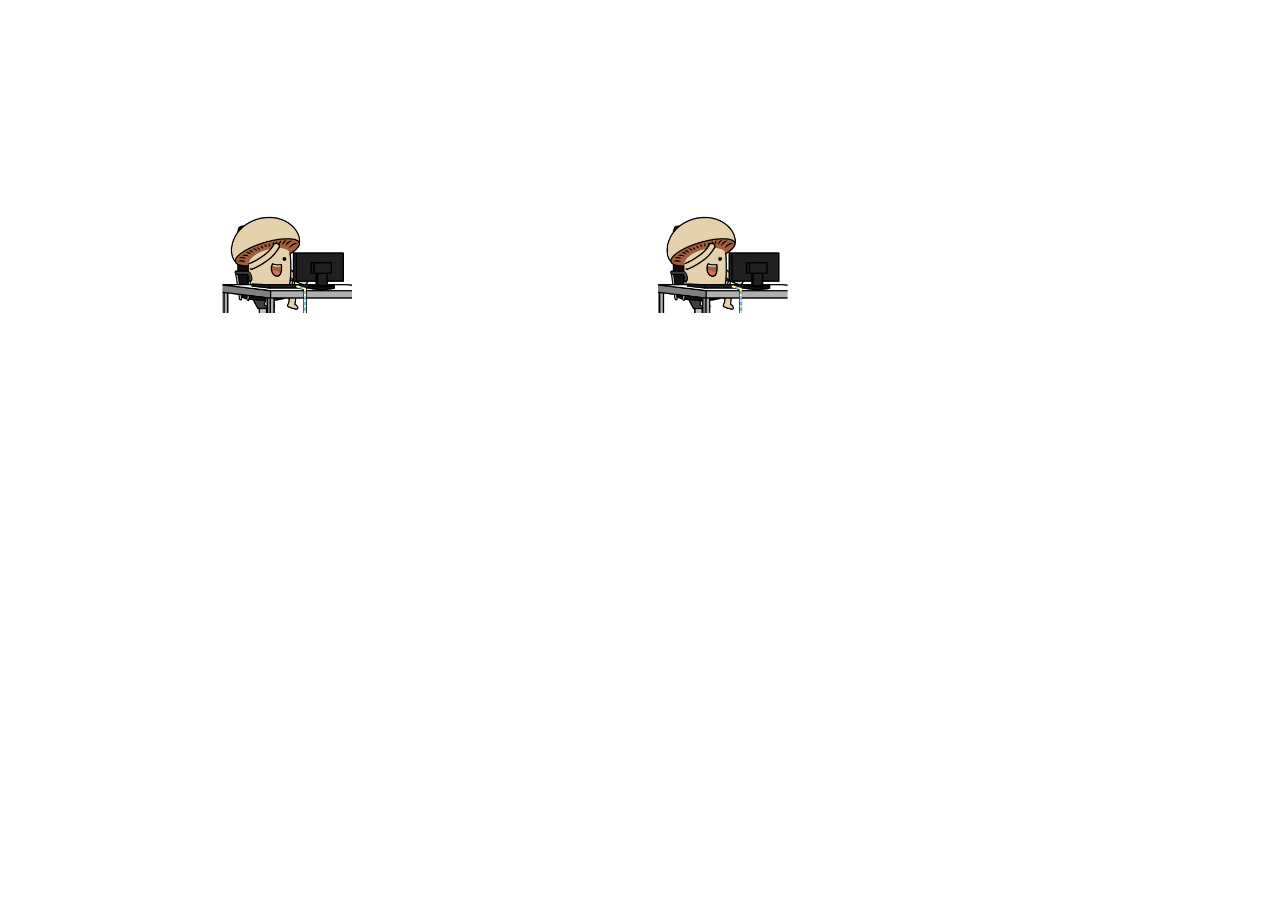
==== about.html @ 6bff2d57 "contact page done Co-authored-by: Copilot <copilot@github.com>" ====
<!DOCTYPE html>
<html lang="en">

<head>
    <meta charset="UTF-8">
    <meta name="viewport" content="width=device-width, initial-scale=1.0">
    <title>My First Web Page</title>
    <link rel="stylesheet" href="style.css">
    <script src="script.js" defer></script>

    <style>
        body {
            background-color: white;
        
        }

        img {
            scale: 30%;
        }
    </style>
</head>

<body>
    <div class="img">
        <img src="mushroom1.gif" alt="">
        <img src="mushroom1.gif" alt="">


    </div>




</body>

</html>
---- style.css ----
body {
    background-color: rgb(133, 132, 189);
    transform: scale(0.9);
    transition: opacity 0.4s ease, transform 0.4s ease, visibility 0.4s ease;
}

.opening h1 {
    box-sizing: border-box;
    color: rgb(244, 237, 54);
    text-align: center;
    animation: JodieC .9s ease-in-out;
}

.dance-images img {
    width: 800px;
    height: 800px;
}

.bubble-images img {
    width: 900px;
    height: 600px;
    margin: 70px;
}


@keyframes JodieC {
    0% {
        font-size: 0px;
    }

    100% {
        font-size: px;
    }
}



.nav-bar {
    background-color: #fff;
    border: 1px #e076ad;
    padding: 20px;
    border-radius: 10px;
    box-shadow: 0 0 10px rgba(0, 0, 0, 0.2);
    text-align: center;
    border-radius: 200px;
    border-style: double;
    border-width: 30px;


}

a {
    display: inline-block;
    background-color: #e076ad;
    color: white;
    border: 1px solid rgb(133, 132, 189);
    border-width: 5px;
    padding: 12px;
    text-decoration: none;
    border-radius: 15px;

    font-weight: bold;
    margin-left: 20px;
    margin-right: 40px;

}
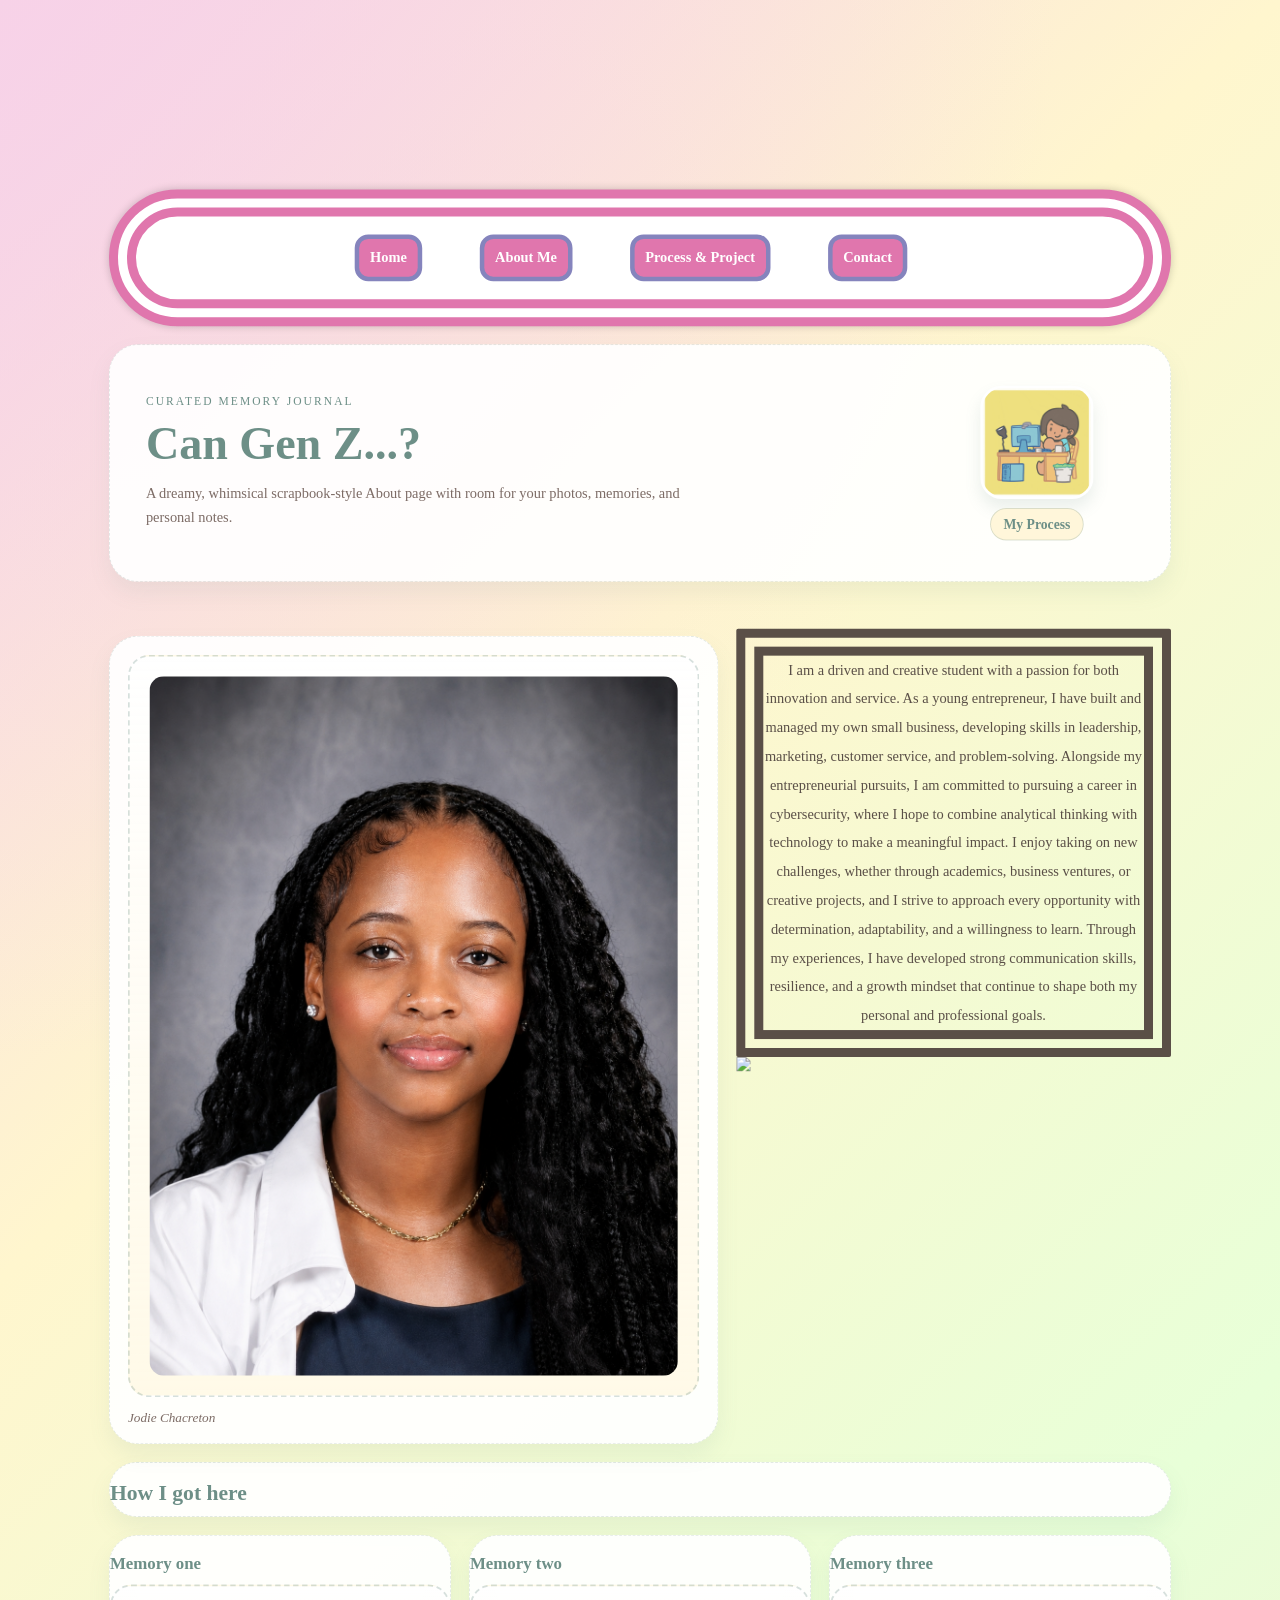
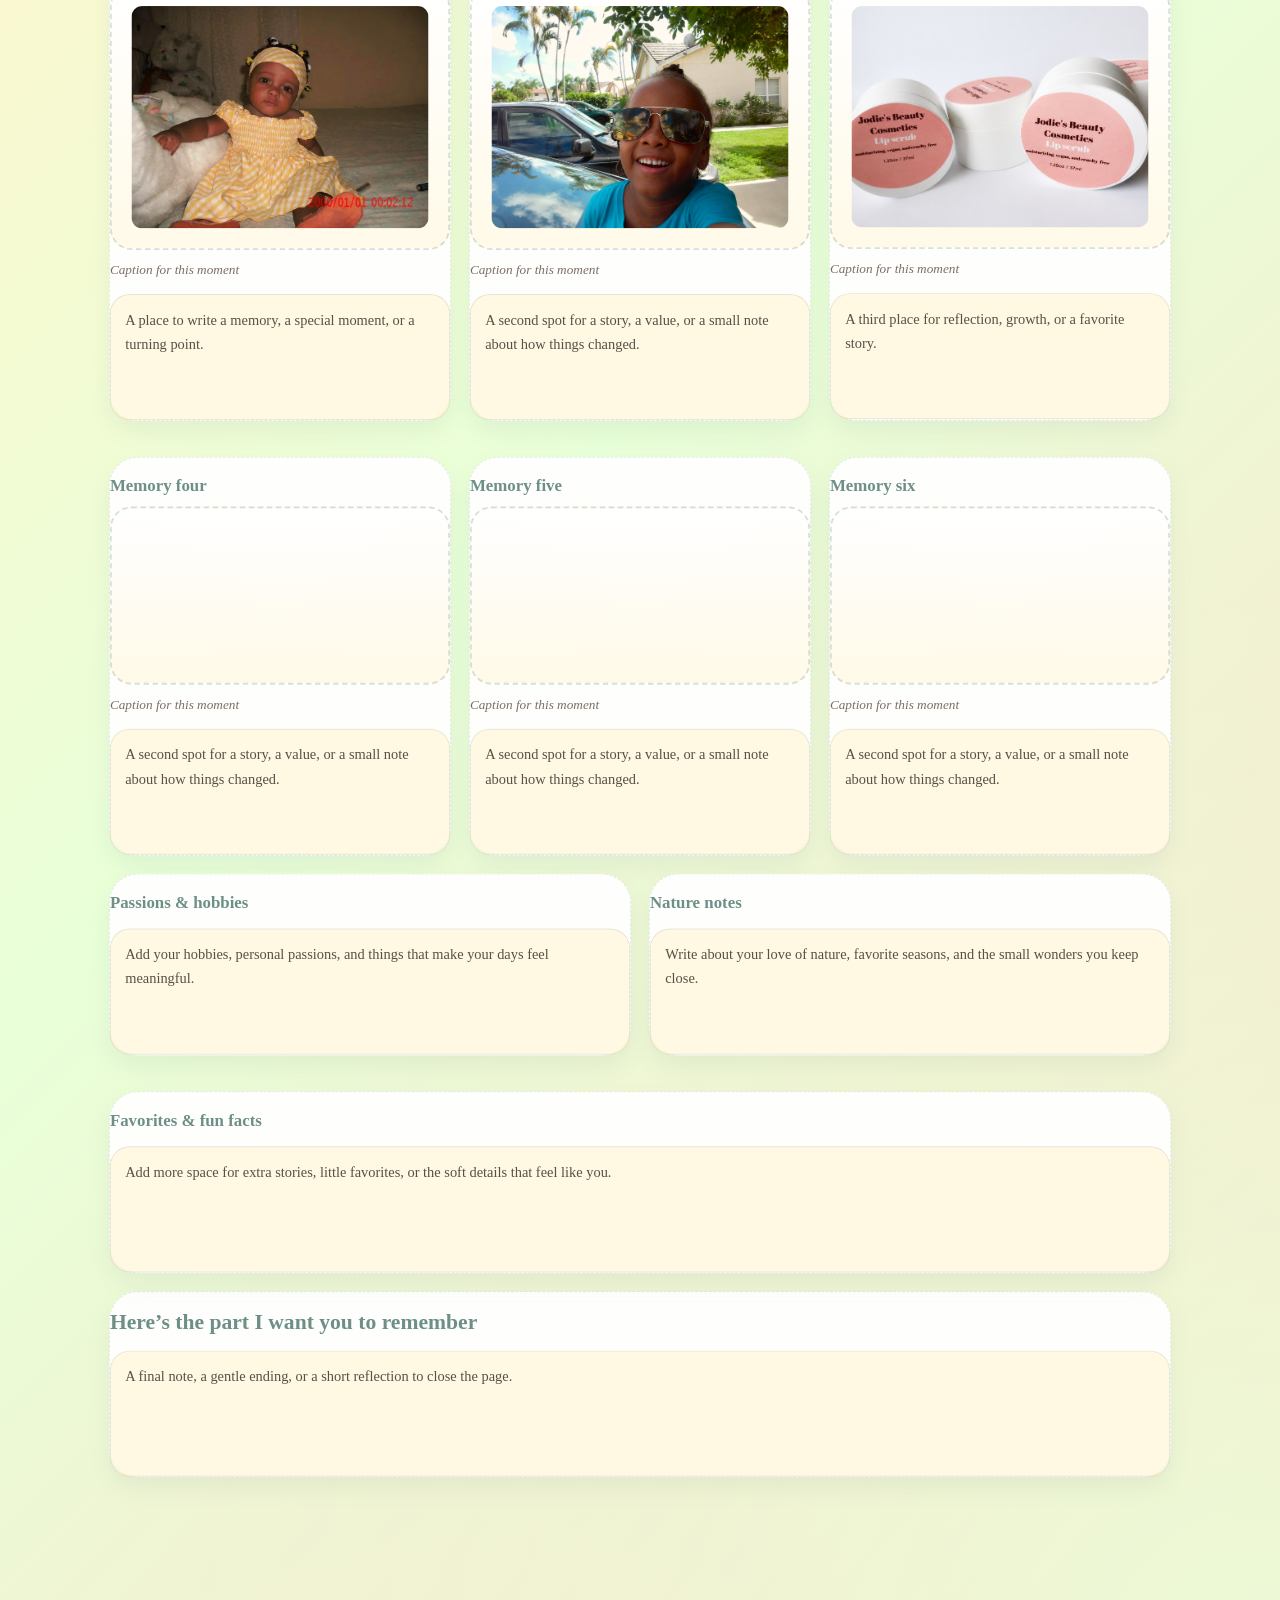
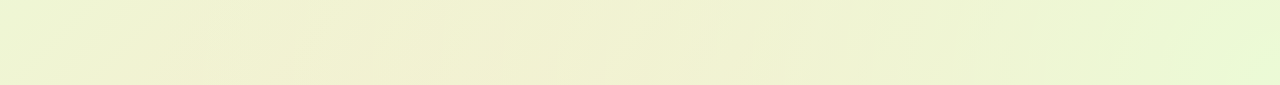
==== commit 1575c61c: "edited" ====
--- a/about.html
+++ b/about.html
@@ -1,36 +1,339 @@
-<!DOCTYPE html>
+﻿<!DOCTYPE html>
 <html lang="en">
 
 <head>
     <meta charset="UTF-8">
     <meta name="viewport" content="width=device-width, initial-scale=1.0">
-    <title>My First Web Page</title>
+    <title>Can Gen Z...?</title>
     <link rel="stylesheet" href="style.css">
-    <script src="script.js" defer></script>
-
     <style>
+        :root {
+            --rose: #f7d2e8;
+            --lavender: #e3d7ff;
+            --aqua: #d6f5ff;
+            --mint: #e8ffd8;
+            --cream: #fff6ce;
+            --peach: #ffe1cb;
+            --sage: #bfe7d2;
+            --forest: #6d8f87;
+            --text: #5a4f47;
+            --muted: #7d6c66;
+        }
+
         body {
-            background-color: white;
-        
-        }
-
-        img {
-            scale: 30%;
+            margin: 0;
+            min-height: 100vh;
+            background: radial-gradient(circle at top left, rgba(247,210,232,0.8), transparent 30%),
+                        radial-gradient(circle at bottom right, rgba(232,255,216,0.85), transparent 32%),
+                        linear-gradient(135deg, var(--rose), var(--cream) 28%, var(--mint) 58%, var(--peach));
+            color: var(--text);
+            font-family: Georgia, 'Times New Roman', serif;
+        }
+
+        .page-shell {
+            max-width: 1180px;
+            margin: 0 auto;
+            padding: 28px 20px 48px;
+        }
+
+        .hero-card,
+        .card {
+            background: rgba(255,255,255,0.92);
+            border: 1px dashed rgba(109,143,135,0.2);
+            border-radius: 32px;
+            box-shadow: 0 12px 24px rgba(109,143,135,0.1);
+            margin-top: 20px;
+        }
+
+        .hero-card {
+            display: grid;
+            grid-template-columns: 1fr auto;
+            gap: 30px;
+            align-items: center;
+            padding: 40px;
+            margin-bottom: 40px;
+        }
+
+        .eyebrow {
+            margin: 0 0 12px;
+            text-transform: uppercase;
+            letter-spacing: 0.18em;
+            font-size: 0.8rem;
+            color: var(--forest);
+        }
+
+        .hero-card h1 {
+            margin: 0 0 14px;
+            font-size: clamp(2.2rem, 4vw, 3.4rem);
+            line-height: 1.05;
+            color: var(--forest);
+        }
+
+        .hero-intro {
+            margin: 0;
+            color: var(--muted);
+            line-height: 1.7;
+            max-width: 640px;
+        }
+
+        .process-image-button {
+            display: flex;
+            flex-direction: column;
+            align-items: center;
+            gap: 10px;
+            text-decoration: none;
+            color: var(--forest);
+            padding: 0;
+            background-color: #e3d7ff00;
+            border-color: rgba(220, 20, 60, 0);
+        }
+
+        .process-image-button img {
+            width: 120px;
+            height: 120px;
+            border-radius: 24px;
+            border: 3px solid rgba(109, 143, 135, 0);
+            background: #fff;
+            object-fit: cover;
+            box-shadow: 0 10px 18px rgba(109,143,135,0.14);
+           
+        }
+
+        .process-image-button span {
+            padding: 8px 14px;
+            border-radius: 999px;
+            background: rgba(255,246,218,0.98);
+            border: 1px solid rgba(109,143,135,0.25);
+            font-size: 0.95rem;
+            font-weight: 700;
+        }
+
+        .intro-grid,
+        .timeline-grid,
+        .content-grid {
+            display: grid;
+            gap: 20px;
+        }
+
+        .intro-grid {
+            grid-template-columns: 1.4fr 1fr;
+        }
+
+        .timeline-grid {
+            grid-template-columns: repeat(3, minmax(0, 1fr));
+        }
+
+        .content-grid {
+            grid-template-columns: repeat(2, minmax(0, 1fr));
+        }
+
+        .photo-card {
+            min-height: 320px;
+            padding: 20px;
+        }
+
+       
+
+
+        .about-me-text {
+            margin-top: 12px;
+            font-size: 1.rem;
+            line-height: 2;
+            color: var(--text);
+           border-radius: 2px;
+            border-style: double;
+            border-width: 30px;
+            text-align: center;
+        }
+
+        .image-placeholder {
+            min-height: 220px;
+            border: 2px dashed rgba(109,143,135,0.28);
+            border-radius: 24px;
+            display: grid;
+            place-items: center;
+            padding: 22px;
+            background: linear-gradient(180deg, rgba(255,255,255,0.92) 0%, rgba(255,246,218,0.6) 100%);
+            color: var(--muted);
+            font-size: 0.95rem;
+            text-align: center;
+        }
+
+        .image-placeholder img {
+            max-width: 100%;
+            max-height: 100%;
+            border-radius: 16px;
+            object-fit: contain;
+        }
+
+        .image-placeholder.small {
+            min-height: 150px;
+        }
+
+        .image-placeholder.small img {
+            max-width: 100%;
+            max-height: 100%;
+            border-radius: 12px;
+            object-fit: contain;
+        }
+
+        .caption {
+            margin-top: 14px;
+            color: var(--muted);
+            font-style: italic;
+            font-size: 0.92rem;
+        }
+
+        h2,
+        h3 {
+            margin: 0 0 12px;
+            color: var(--forest);
+            margin-top: 20px;
+        }
+
+        p {
+            margin: 0;
+        }
+
+        .write-box {
+            margin-top: 18px;
+            min-height: 110px;
+            padding: 14px 16px;
+            border-radius: 22px;
+            border: 1px solid rgba(109,143,135,0.18);
+            background: rgba(255,246,218,0.72);
+            color: var(--text);
+            line-height: 1.7;
+        }
+
+        .wide {
+            grid-column: 1 / -1;
+        }
+
+        @media (max-width: 960px) {
+            .hero-card,
+            .intro-grid,
+            .timeline-grid,
+            .content-grid {
+                grid-template-columns: 1fr;
+            }
         }
     </style>
 </head>
 
 <body>
-    <div class="img">
-        <img src="mushroom1.gif" alt="">
-        <img src="mushroom1.gif" alt="">
-
-
+    <div class="page-shell">
+        <nav class="nav-bar">
+            <a href="index.html">Home</a>
+            <a href="about.html">About Me</a>
+            <a href="process.html">Process & Project</a>
+            <a href="contact.html">Contact</a>
+        </nav>
+
+        <section class="hero-card">
+            <div>
+                <p class="eyebrow">curated memory journal</p>
+                <h1>Can Gen Z...?</h1>
+                <p class="hero-intro">A dreamy, whimsical scrapbook-style About page with room for your photos, memories, and personal notes.</p>
+            </div>
+
+            <a href="process.html" class="process-image-button" aria-label="Visit My Process">
+                <img src="typing.gif" alt="My Process button image">
+                <span>My Process</span>
+            </a>
+        </section>
+
+        <section class="intro-grid">
+            <article class="card photo-card">
+                <div class="image-placeholder"><img src="professional-photo.png" alt="Professional photo of Jodie" class="prof-photo"></div>
+                <p class="caption">Jodie Chacreton</p>
+            </article>
+
+            <article class="about-me-card">
+
+                <div class="about-me-text">
+                I am a driven and creative student with a passion for both innovation and service. As a young entrepreneur, I have built and managed my own small business, developing skills in leadership, marketing, customer service, and problem-solving. Alongside my entrepreneurial pursuits, I am committed to pursuing a career in cybersecurity, where I hope to combine analytical thinking with technology to make a meaningful impact. I enjoy taking on new challenges, whether through academics, business ventures, or creative projects, and I strive to approach every opportunity with determination, adaptability, and a willingness to learn. Through my experiences, I have developed strong communication skills, resilience, and a growth mindset that continue to shape both my personal and professional goals.
+</div>
+            <img src="Portfolio/Happy Sticker Sticker by mushroommovie.gif">
+
+
+</article>
+        </section>
+
+        <section class="timeline-section">
+            <div class="card">
+                <h2>How I got here</h2>
+            </div>
+
+            <div class="timeline-grid">
+                <article class="card">
+                    <h3>Memory one</h3>
+                    <div class="image-placeholder small"><img src="baby_picture.jpg" ></div>
+                    <p class="caption">Caption for this moment</p>
+                    <div class="write-box">A place to write a memory, a special moment, or a turning point.</div>
+                </article>
+
+                <article class="card">
+                    <h3>Memory two</h3>
+                    <div class="image-placeholder small"><img src="FL_kid.png"></div>
+                    <p class="caption">Caption for this moment</p>
+                    <div class="write-box">A second spot for a story, a value, or a small note about how things changed.</div>
+                </article>
+
+                <article class="card">
+                    <h3>Memory three</h3>
+                    <div class="image-placeholder small"><img src="Jodies-Beauty-Cosmetics.png" ></div>
+                    <p class="caption">Caption for this moment</p>
+                    <div class="write-box">A third place for reflection, growth, or a favorite story.</div>
+                </article>
+
+                <article class="card">
+                    <h3>Memory four</h3>
+                    <div class="image-placeholder small"><img src=""></div>
+                    <p class="caption">Caption for this moment</p>
+                    <div class="write-box">A second spot for a story, a value, or a small note about how things changed.</div>
+                </article>
+
+                 <article class="card">
+                    <h3>Memory five</h3>
+                    <div class="image-placeholder small"><img src=""></div>
+                    <p class="caption">Caption for this moment</p>
+                    <div class="write-box">A second spot for a story, a value, or a small note about how things changed.</div>
+                </article>
+
+                <article class="card">
+                    <h3>Memory six</h3>
+                    <div class="image-placeholder small"><img src=""></div>
+                    <p class="caption">Caption for this moment</p>
+                    <div class="write-box">A second spot for a story, a value, or a small note about how things changed.</div>
+                </article>
+
+
+            </div>
+        </section>
+
+        <section class="content-grid">
+            <article class="card">
+                <h3>Passions & hobbies</h3>
+                <div class="write-box">Add your hobbies, personal passions, and things that make your days feel meaningful.</div>
+            </article>
+
+            <article class="card">
+                <h3>Nature notes</h3>
+                <div class="write-box">Write about your love of nature, favorite seasons, and the small wonders you keep close.</div>
+            </article>
+
+            <article class="card wide">
+                <h3>Favorites & fun facts</h3>
+                <div class="write-box">Add more space for extra stories, little favorites, or the soft details that feel like you.</div>
+            </article>
+        </section>
+
+        <section class="card">
+            <h2>Here’s the part I want you to remember</h2>
+            <div class="write-box">A final note, a gentle ending, or a short reflection to close the page.</div>
+        </section>
     </div>
-
-
-
-
 </body>
 
-</html>+</html>
--- a/style.css
+++ b/style.css
@@ -11,15 +11,67 @@
     animation: JodieC .9s ease-in-out;
 }
 
-.dance-images img {
-    width: 800px;
-    height: 800px;
+
+.images-row {
+    display: flex;
+    align-items: flex-start;
+    justify-content: center;
+    gap: 20px;
+    padding: 40px 20px;
+    flex-wrap: wrap;
 }
 
-.bubble-images img {
-    width: 900px;
-    height: 600px;
-    margin: 70px;
+.mushroom {
+    max-width: 630px;
+    width: 100%;
+    height: auto;
+    transition: transform 0.3s ease, filter 0.3s ease;
+}
+
+.mushroom:hover {
+    transform: scale(1.1) rotate(5deg);
+    filter: drop-shadow(0 0 20px rgba(224, 118, 173, 0.6)) drop-shadow(0 0 40px rgba(255, 255, 255, 0.4));
+}
+
+.speech-bubble {
+    max-width: 470px;
+    width: 100%;
+    height: auto;
+    margin-top: 40px;
+}
+
+/* Clickable bubble button and confetti styles */
+.speech-bubble {
+    cursor: pointer;
+    transition: transform 220ms ease, filter 220ms ease;
+}
+
+.confetti-piece {
+    position: fixed;
+    width: 10px;
+    height: 14px;
+    border-radius: 2px;
+    pointer-events: none;
+    z-index: 9999;
+    transform: translate(-50%, -50%) rotate(0deg);
+    opacity: 1;
+}
+
+body.zoom-out {
+    transform-origin: center center;
+    transition: transform 700ms ease, opacity 700ms ease;
+    transform: scale(1.12);
+    opacity: 0.95;
+}
+
+@media (max-width: 900px) {
+    .images-row {
+        flex-direction: column;
+        gap: 20px;
+    }
+    .speech-bubble {
+        margin-top: 0;
+    }
 }
 
 
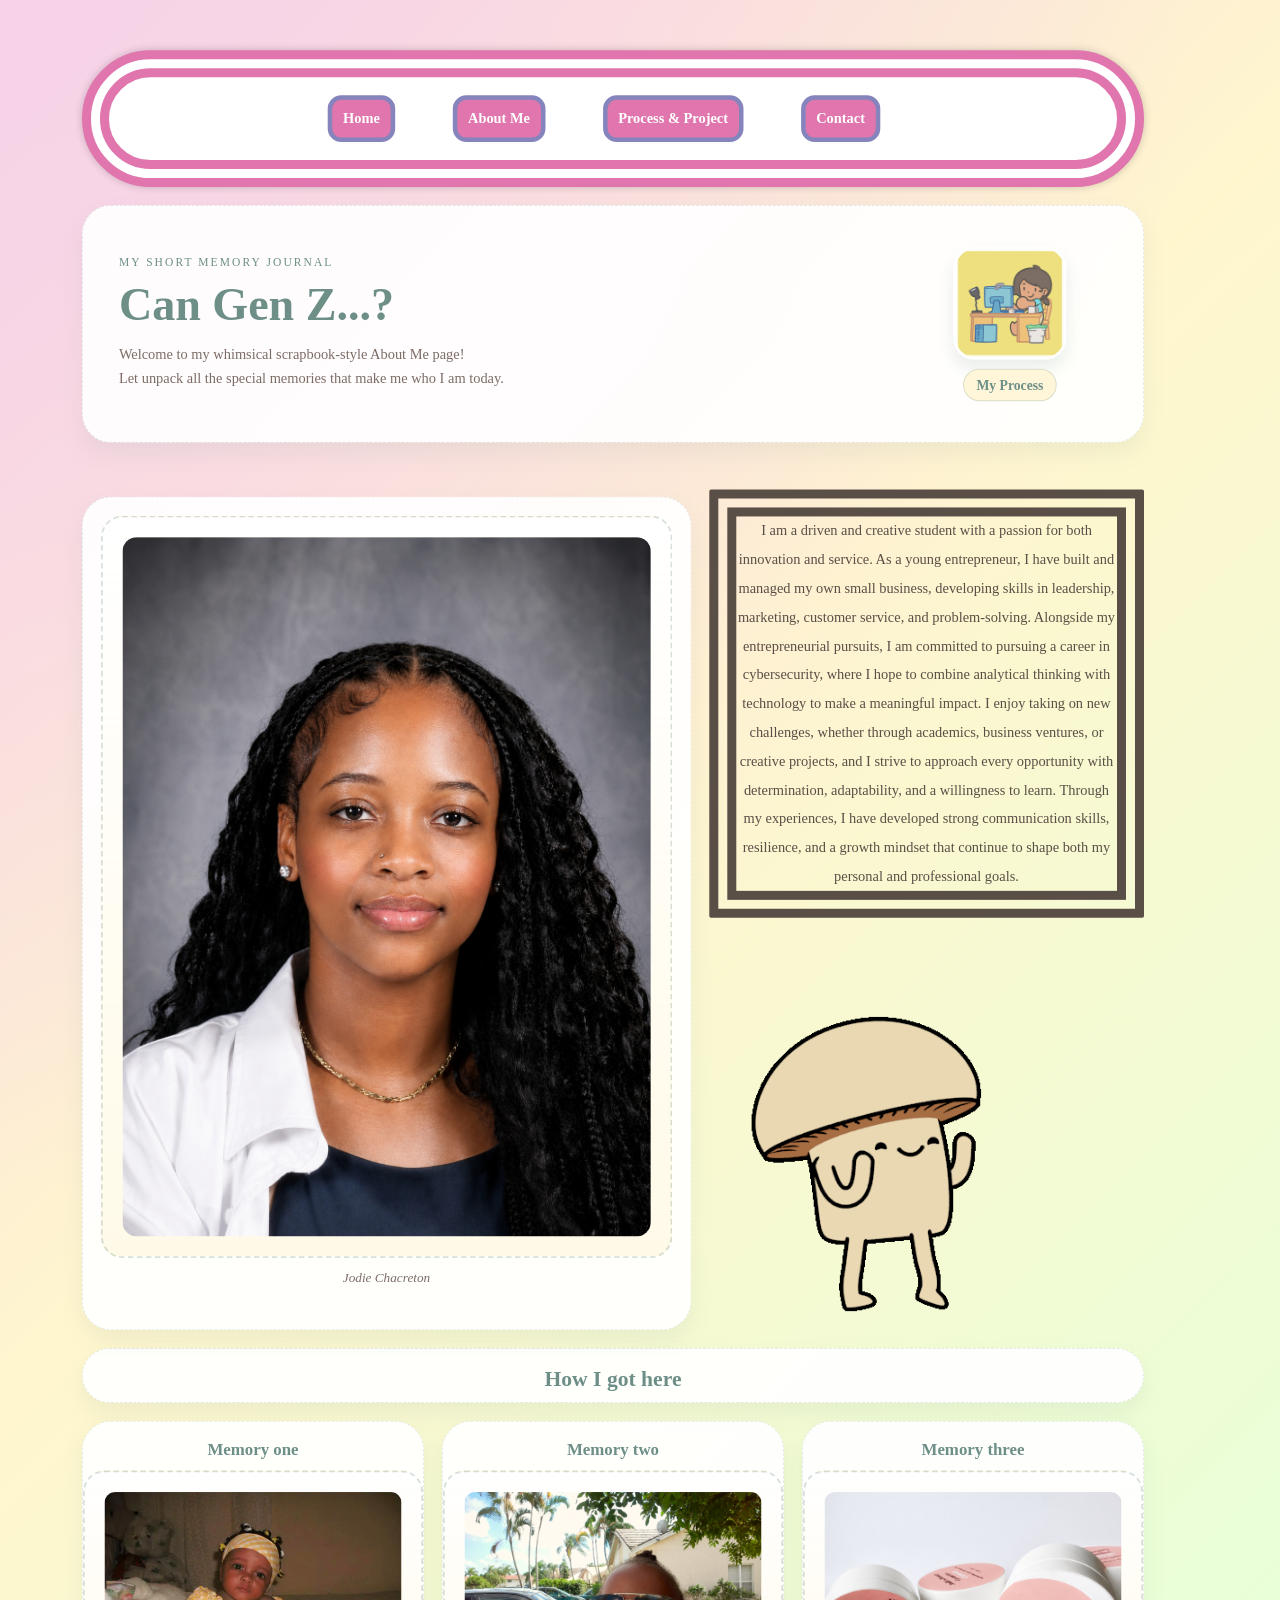
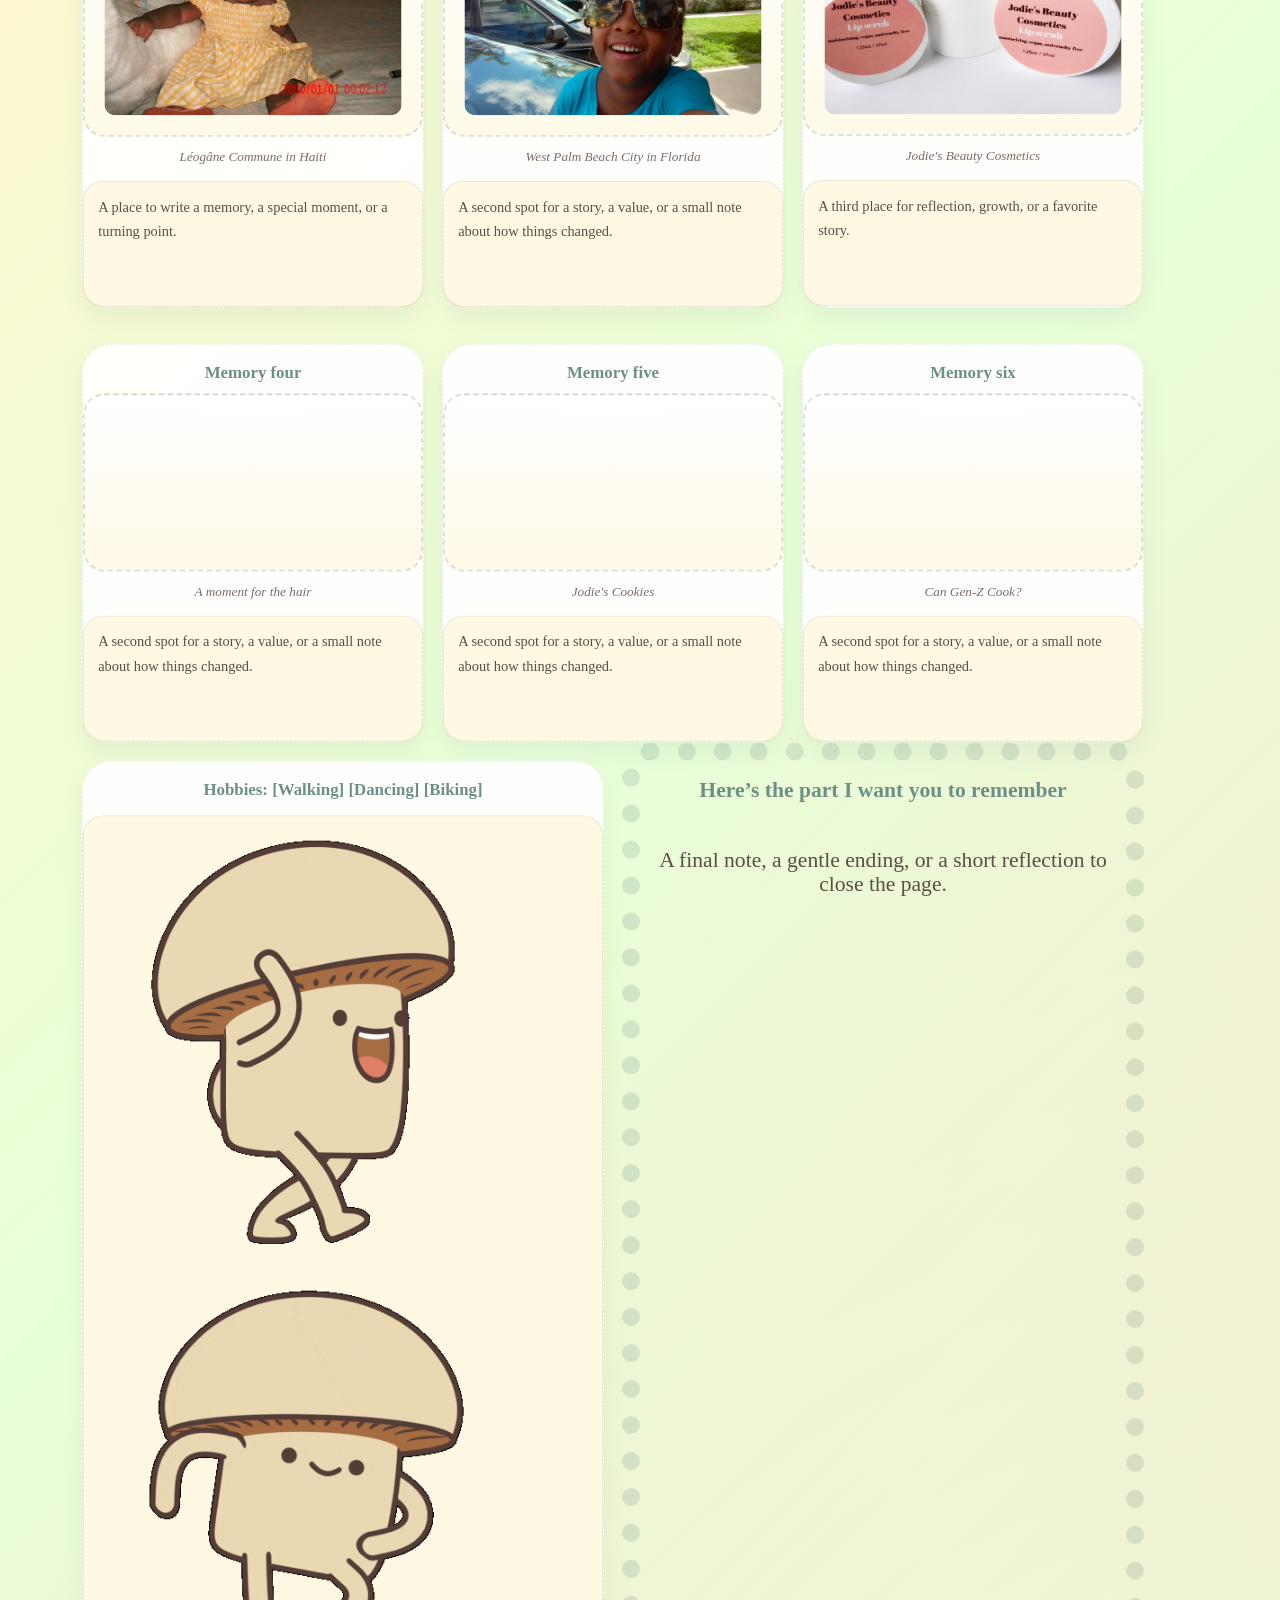
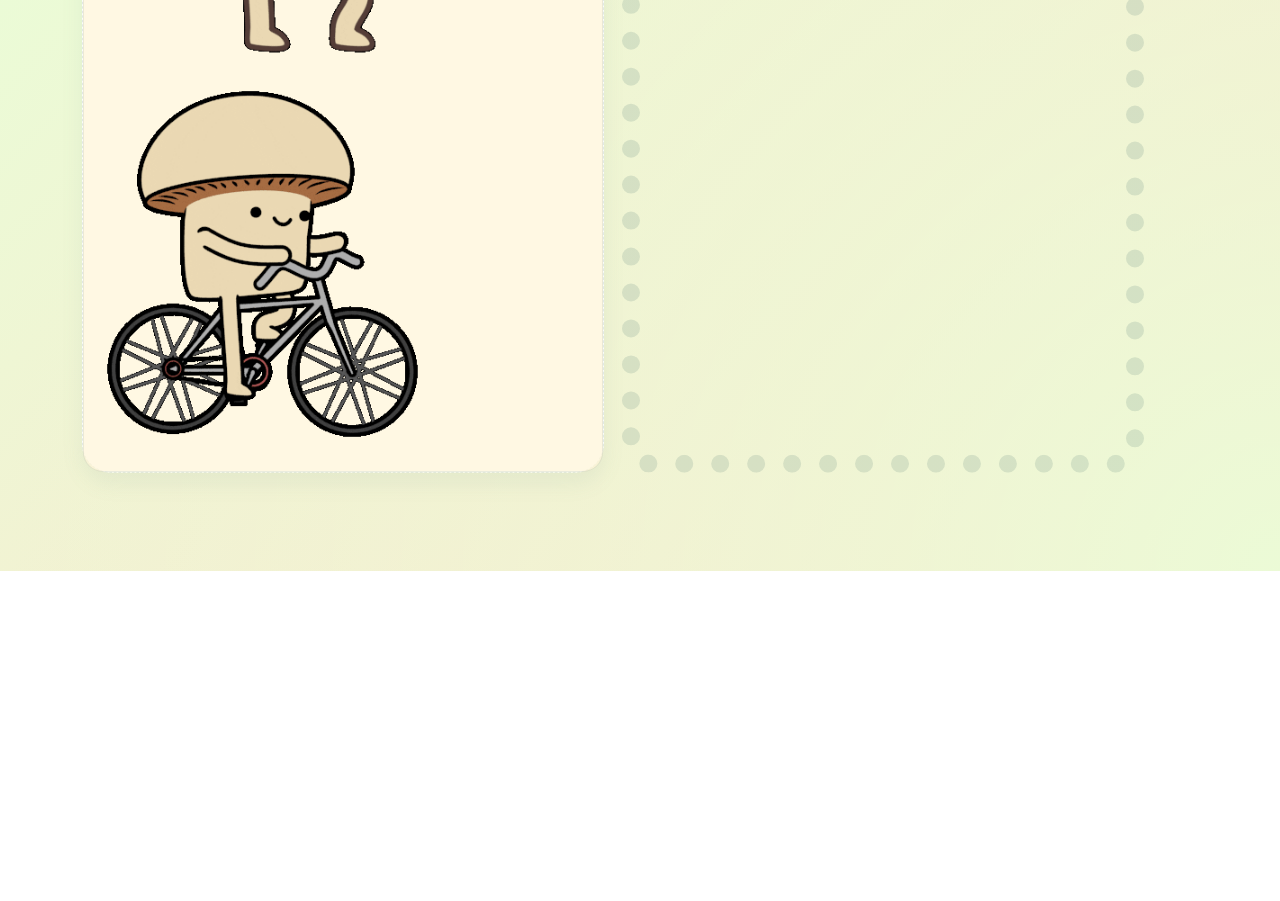
==== commit 895363f1: "almost done with about me" ====
--- a/about.html
+++ b/about.html
@@ -21,8 +21,7 @@
         }
 
         body {
-            margin: 0;
-            min-height: 100vh;
+            margin:0;
             background: radial-gradient(circle at top left, rgba(247,210,232,0.8), transparent 30%),
                         radial-gradient(circle at bottom right, rgba(232,255,216,0.85), transparent 32%),
                         linear-gradient(135deg, var(--rose), var(--cream) 28%, var(--mint) 58%, var(--peach));
@@ -32,8 +31,10 @@
 
         .page-shell {
             max-width: 1180px;
-            margin: 0 auto;
+            margin: 0px;
             padding: 28px 20px 48px;
+            margin-top: -180px;
+            margin-bottom: -150px;
         }
 
         .hero-card,
@@ -43,6 +44,12 @@
             border-radius: 32px;
             box-shadow: 0 12px 24px rgba(109,143,135,0.1);
             margin-top: 20px;
+        }
+        .last-card{
+    
+            border: 1px dotted rgba(109,143,135,0.2);
+            border-radius: 32px;
+            border-width: 20px;
         }
 
         .hero-card {
@@ -189,6 +196,7 @@
             margin: 0 0 12px;
             color: var(--forest);
             margin-top: 20px;
+            text-align: center;
         }
 
         p {
@@ -205,9 +213,19 @@
             color: var(--text);
             line-height: 1.7;
         }
+        .last-write-box{
+            text-align: center;
+            font-size: x-large;
+            margin-top: 50px;
+
+        }
 
         .wide {
             grid-column: 1 / -1;
+        }
+        
+        .caption{
+            text-align: center;
         }
 
         @media (max-width: 960px) {
@@ -232,9 +250,9 @@
 
         <section class="hero-card">
             <div>
-                <p class="eyebrow">curated memory journal</p>
+                <p class="eyebrow">My Short Memory Journal</p>
                 <h1>Can Gen Z...?</h1>
-                <p class="hero-intro">A dreamy, whimsical scrapbook-style About page with room for your photos, memories, and personal notes.</p>
+                <p class="hero-intro">Welcome to my whimsical scrapbook-style About Me page!<br> Let unpack all the special memories that make me who I am today.</p>
             </div>
 
             <a href="process.html" class="process-image-button" aria-label="Visit My Process">
@@ -254,7 +272,7 @@
                 <div class="about-me-text">
                 I am a driven and creative student with a passion for both innovation and service. As a young entrepreneur, I have built and managed my own small business, developing skills in leadership, marketing, customer service, and problem-solving. Alongside my entrepreneurial pursuits, I am committed to pursuing a career in cybersecurity, where I hope to combine analytical thinking with technology to make a meaningful impact. I enjoy taking on new challenges, whether through academics, business ventures, or creative projects, and I strive to approach every opportunity with determination, adaptability, and a willingness to learn. Through my experiences, I have developed strong communication skills, resilience, and a growth mindset that continue to shape both my personal and professional goals.
 </div>
-            <img src="Portfolio/Happy Sticker Sticker by mushroommovie.gif">
+           <img src="Happy Sticker Sticker by mushroommovie.gif" alt="" srcset="">
 
 
 </article>
@@ -269,42 +287,42 @@
                 <article class="card">
                     <h3>Memory one</h3>
                     <div class="image-placeholder small"><img src="baby_picture.jpg" ></div>
-                    <p class="caption">Caption for this moment</p>
+                    <p class="caption">Léogâne Commune in Haiti</p>
                     <div class="write-box">A place to write a memory, a special moment, or a turning point.</div>
                 </article>
 
                 <article class="card">
                     <h3>Memory two</h3>
                     <div class="image-placeholder small"><img src="FL_kid.png"></div>
-                    <p class="caption">Caption for this moment</p>
+                    <p class="caption">West Palm Beach City in Florida</p>
                     <div class="write-box">A second spot for a story, a value, or a small note about how things changed.</div>
                 </article>
 
                 <article class="card">
                     <h3>Memory three</h3>
                     <div class="image-placeholder small"><img src="Jodies-Beauty-Cosmetics.png" ></div>
-                    <p class="caption">Caption for this moment</p>
+                    <p class="caption">Jodie's Beauty Cosmetics</p>
                     <div class="write-box">A third place for reflection, growth, or a favorite story.</div>
                 </article>
 
                 <article class="card">
                     <h3>Memory four</h3>
                     <div class="image-placeholder small"><img src=""></div>
-                    <p class="caption">Caption for this moment</p>
+                    <p class="caption">A moment for the hair</p>
                     <div class="write-box">A second spot for a story, a value, or a small note about how things changed.</div>
                 </article>
 
                  <article class="card">
                     <h3>Memory five</h3>
                     <div class="image-placeholder small"><img src=""></div>
-                    <p class="caption">Caption for this moment</p>
+                    <p class="caption">Jodie's Cookies</p>
                     <div class="write-box">A second spot for a story, a value, or a small note about how things changed.</div>
                 </article>
 
                 <article class="card">
                     <h3>Memory six</h3>
                     <div class="image-placeholder small"><img src=""></div>
-                    <p class="caption">Caption for this moment</p>
+                    <p class="caption">Can Gen-Z Cook?</p>
                     <div class="write-box">A second spot for a story, a value, or a small note about how things changed.</div>
                 </article>
 
@@ -314,24 +332,21 @@
 
         <section class="content-grid">
             <article class="card">
-                <h3>Passions & hobbies</h3>
-                <div class="write-box">Add your hobbies, personal passions, and things that make your days feel meaningful.</div>
+                <h3>Hobbies: [Walking] [Dancing] [Biking] </h3>
+                <div class="write-box">
+                    <img src="hobby_walking.gif" alt="" srcset="">
+                    <img src="hobby_dance.gif" alt="" srcset="">
+                     <img src="hobby_biking.gif" alt="" srcset="">
+     
+                    
+
+
+                </div>
             </article>
 
-            <article class="card">
-                <h3>Nature notes</h3>
-                <div class="write-box">Write about your love of nature, favorite seasons, and the small wonders you keep close.</div>
-            </article>
-
-            <article class="card wide">
-                <h3>Favorites & fun facts</h3>
-                <div class="write-box">Add more space for extra stories, little favorites, or the soft details that feel like you.</div>
-            </article>
-        </section>
-
-        <section class="card">
+        <section class="last-card">
             <h2>Here’s the part I want you to remember</h2>
-            <div class="write-box">A final note, a gentle ending, or a short reflection to close the page.</div>
+            <div class="last-write-box">A final note, a gentle ending, or a short reflection to close the page.</div>
         </section>
     </div>
 </body>
--- a/style.css
+++ b/style.css
@@ -40,39 +40,6 @@
     margin-top: 40px;
 }
 
-/* Clickable bubble button and confetti styles */
-.speech-bubble {
-    cursor: pointer;
-    transition: transform 220ms ease, filter 220ms ease;
-}
-
-.confetti-piece {
-    position: fixed;
-    width: 10px;
-    height: 14px;
-    border-radius: 2px;
-    pointer-events: none;
-    z-index: 9999;
-    transform: translate(-50%, -50%) rotate(0deg);
-    opacity: 1;
-}
-
-body.zoom-out {
-    transform-origin: center center;
-    transition: transform 700ms ease, opacity 700ms ease;
-    transform: scale(1.12);
-    opacity: 0.95;
-}
-
-@media (max-width: 900px) {
-    .images-row {
-        flex-direction: column;
-        gap: 20px;
-    }
-    .speech-bubble {
-        margin-top: 0;
-    }
-}
 
 
 @keyframes JodieC {
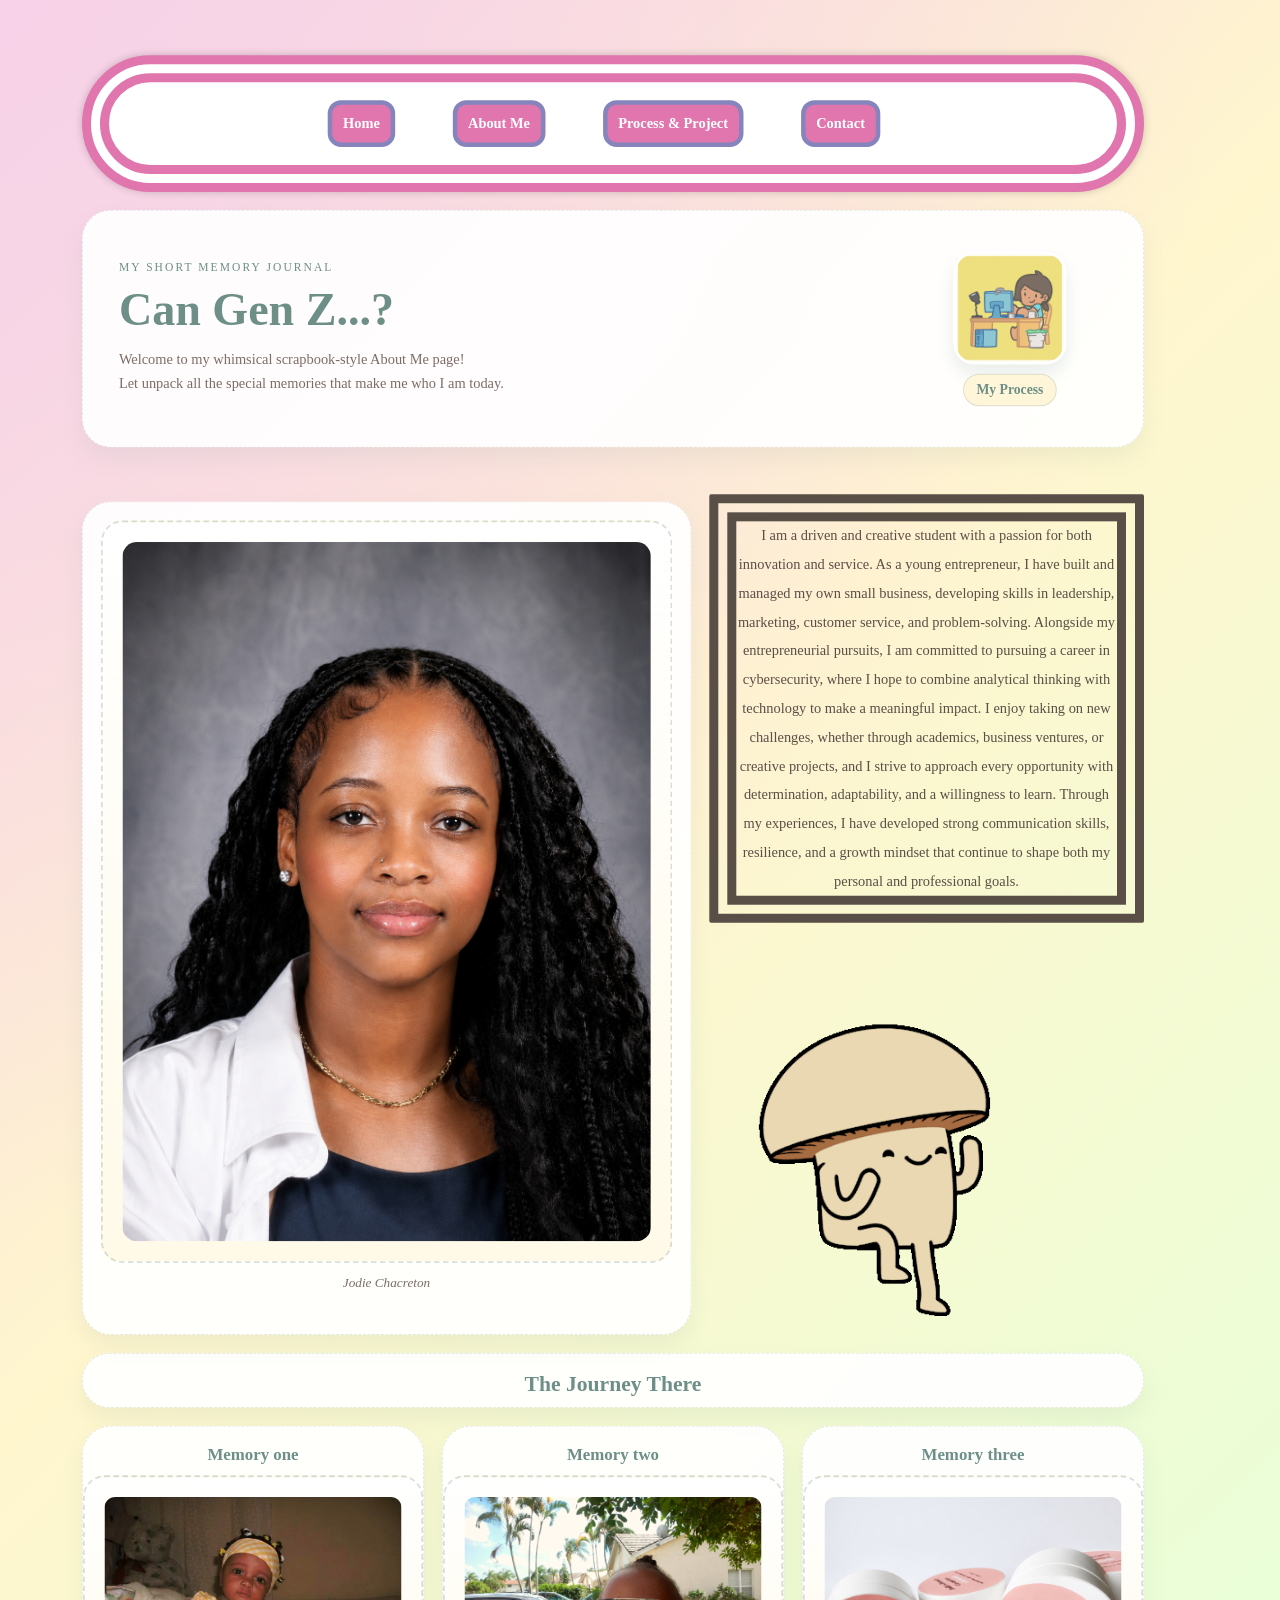
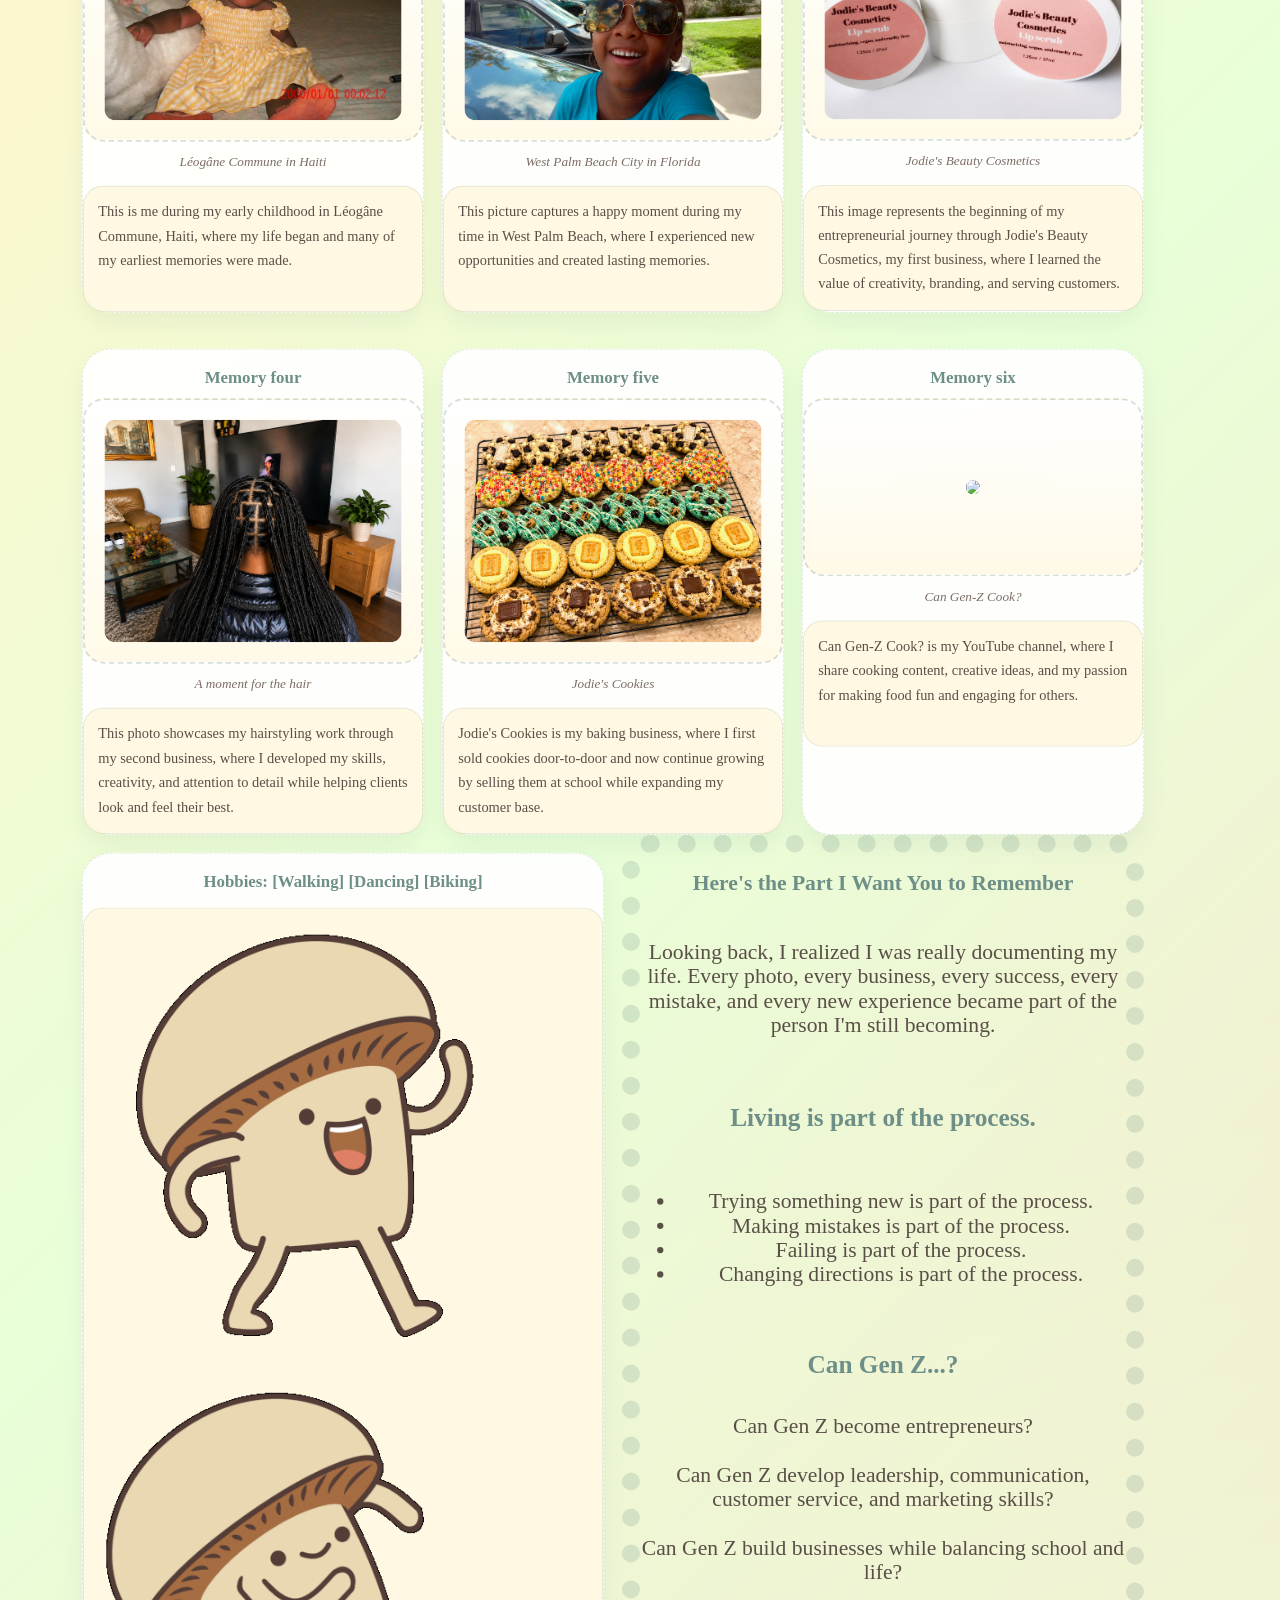
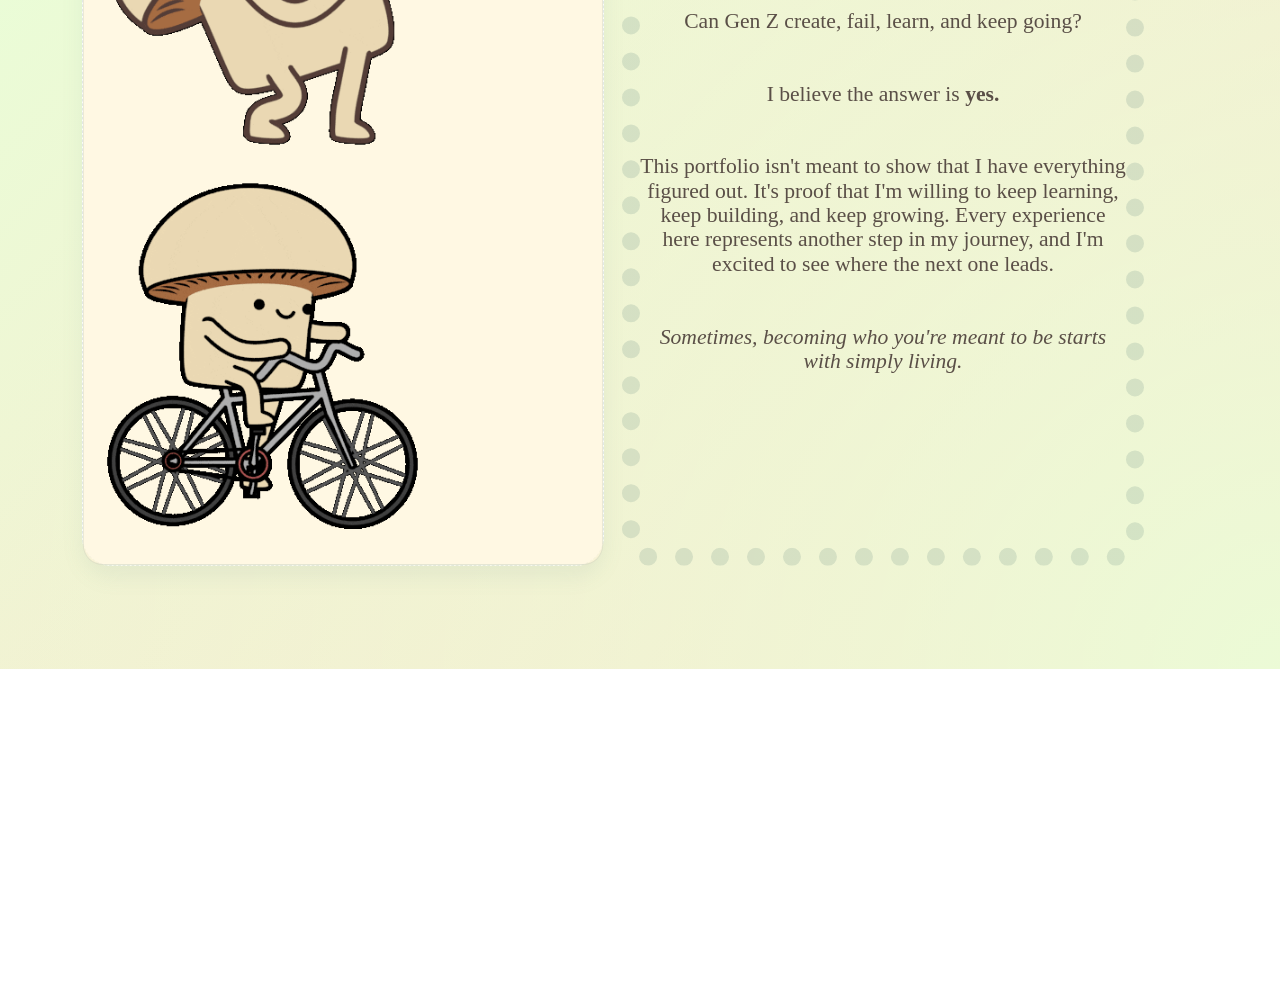
==== commit 612f92a3: "done for the night" ====
--- a/about.html
+++ b/about.html
@@ -280,55 +280,66 @@
 
         <section class="timeline-section">
             <div class="card">
-                <h2>How I got here</h2>
+                <h2>The Journey There</h2>
             </div>
+
 
             <div class="timeline-grid">
                 <article class="card">
                     <h3>Memory one</h3>
                     <div class="image-placeholder small"><img src="baby_picture.jpg" ></div>
                     <p class="caption">Léogâne Commune in Haiti</p>
-                    <div class="write-box">A place to write a memory, a special moment, or a turning point.</div>
-                </article>
+                    <div class="write-box">This is me during my early childhood in Léogâne Commune, Haiti, where my life began and many of my earliest memories were made.</div>
+                </article>
+
+
 
                 <article class="card">
                     <h3>Memory two</h3>
                     <div class="image-placeholder small"><img src="FL_kid.png"></div>
                     <p class="caption">West Palm Beach City in Florida</p>
-                    <div class="write-box">A second spot for a story, a value, or a small note about how things changed.</div>
-                </article>
+                    <div class="write-box">This picture captures a happy moment during my time in West Palm Beach, where I experienced new opportunities and created lasting memories.</div>
+                </article>
+
+
 
                 <article class="card">
                     <h3>Memory three</h3>
                     <div class="image-placeholder small"><img src="Jodies-Beauty-Cosmetics.png" ></div>
                     <p class="caption">Jodie's Beauty Cosmetics</p>
-                    <div class="write-box">A third place for reflection, growth, or a favorite story.</div>
-                </article>
-
-                <article class="card">
+                    <div class="write-box">This image represents the beginning of my entrepreneurial journey through Jodie's Beauty Cosmetics, my first business, where I learned the value of creativity, branding, and serving customers.</div>
+                </article>
+
+
+
+               <article class="card">
                     <h3>Memory four</h3>
-                    <div class="image-placeholder small"><img src=""></div>
+                    <div class="image-placeholder small"><img src="hair.png"></div>
                     <p class="caption">A moment for the hair</p>
-                    <div class="write-box">A second spot for a story, a value, or a small note about how things changed.</div>
-                </article>
+                    <div class="write-box">This photo showcases my hairstyling work through my second business, where I developed my skills, creativity, and attention to detail while helping clients look and feel their best.</div>
+                </article>
+
+
 
                  <article class="card">
                     <h3>Memory five</h3>
-                    <div class="image-placeholder small"><img src=""></div>
+                    <div class="image-placeholder small"><img src="image.png"></div>
                     <p class="caption">Jodie's Cookies</p>
-                    <div class="write-box">A second spot for a story, a value, or a small note about how things changed.</div>
-                </article>
+                    <div class="write-box">Jodie's Cookies is my baking business, where I first sold cookies door-to-door and now continue growing by selling them at school while expanding my customer base.</div>
+                </article>
+
+
 
                 <article class="card">
                     <h3>Memory six</h3>
-                    <div class="image-placeholder small"><img src=""></div>
+                    <div class="image-placeholder small"><img src="https://mail.google.com/mail/u/0?ui=2&ik=83203c60de&attid=0.3&permmsgid=msg-f:1869286402062207060&th=19f10a142a62c854&view=fimg&fur=ip&permmsgid=msg-f:1869286402062207060&sz=s0-l75-ft&attbid=ANGjdJ882hmrDGlsOFOhj-snUDcuL6_jRf0zODxtUYZGZXPg8PyfXu9UDkE32eNPyhPD1ulSGh-09rGmRqGDIqlwDni5caEPwccaTBF0P0sP98Mt2-ad-gbAjuyz0OU&disp=emb&realattid=ii_mqyfueqx3&zw"></div>
                     <p class="caption">Can Gen-Z Cook?</p>
-                    <div class="write-box">A second spot for a story, a value, or a small note about how things changed.</div>
-                </article>
-
-
+                    <div class="write-box">Can Gen-Z Cook? is my YouTube channel, where I share cooking content, creative ideas, and my passion for making food fun and engaging for others.</div>
+                </article>
             </div>
         </section>
+
+
 
         <section class="content-grid">
             <article class="card">
@@ -337,16 +348,62 @@
                     <img src="hobby_walking.gif" alt="" srcset="">
                     <img src="hobby_dance.gif" alt="" srcset="">
                      <img src="hobby_biking.gif" alt="" srcset="">
-     
-                    
-
-
                 </div>
             </article>
 
+
+
         <section class="last-card">
-            <h2>Here’s the part I want you to remember</h2>
-            <div class="last-write-box">A final note, a gentle ending, or a short reflection to close the page.</div>
+            <h2>Here's the Part I Want You to Remember</h2>
+
+
+            <div class="last-write-box">
+                <p>Looking back, I realized I was really documenting my life. Every photo, every business, every success, every mistake, and every new experience became part of the person I'm still becoming.</p>
+
+                <br><br>
+                <h3>Living is part of the process.</h3>
+                <br>
+
+                <ul>
+                    <li>Trying something new is part of the process.</li>
+                    <li>Making mistakes is part of the process.</li>
+                    <li>Failing is part of the process.</li>
+                    <li>Changing directions is part of the process.</li>
+                </ul>
+
+          
+
+                    <br>
+
+                    <h3>Can Gen Z...?</h3>
+
+                    <br>
+
+<p>
+Can Gen Z become entrepreneurs?<br><br>
+
+Can Gen Z develop leadership, communication, customer service, and marketing skills?<br><br>
+
+Can Gen Z build businesses while balancing school and life?<br><br>
+
+Can Gen Z create, fail, learn, and keep going?
+</p>
+
+<br><br>
+
+<p>
+I believe the answer is <strong>yes.</strong>
+</p>
+
+<br><br>
+
+<p>
+This portfolio isn't meant to show that I have everything figured out. It's proof that I'm willing to keep learning, keep building, and keep growing. Every experience here represents another step in my journey, and I'm excited to see where the next one leads.
+</p>
+
+<br><br>
+
+<p><em>Sometimes, becoming who you're meant to be starts with simply living.</em></p></div>
         </section>
     </div>
 </body>
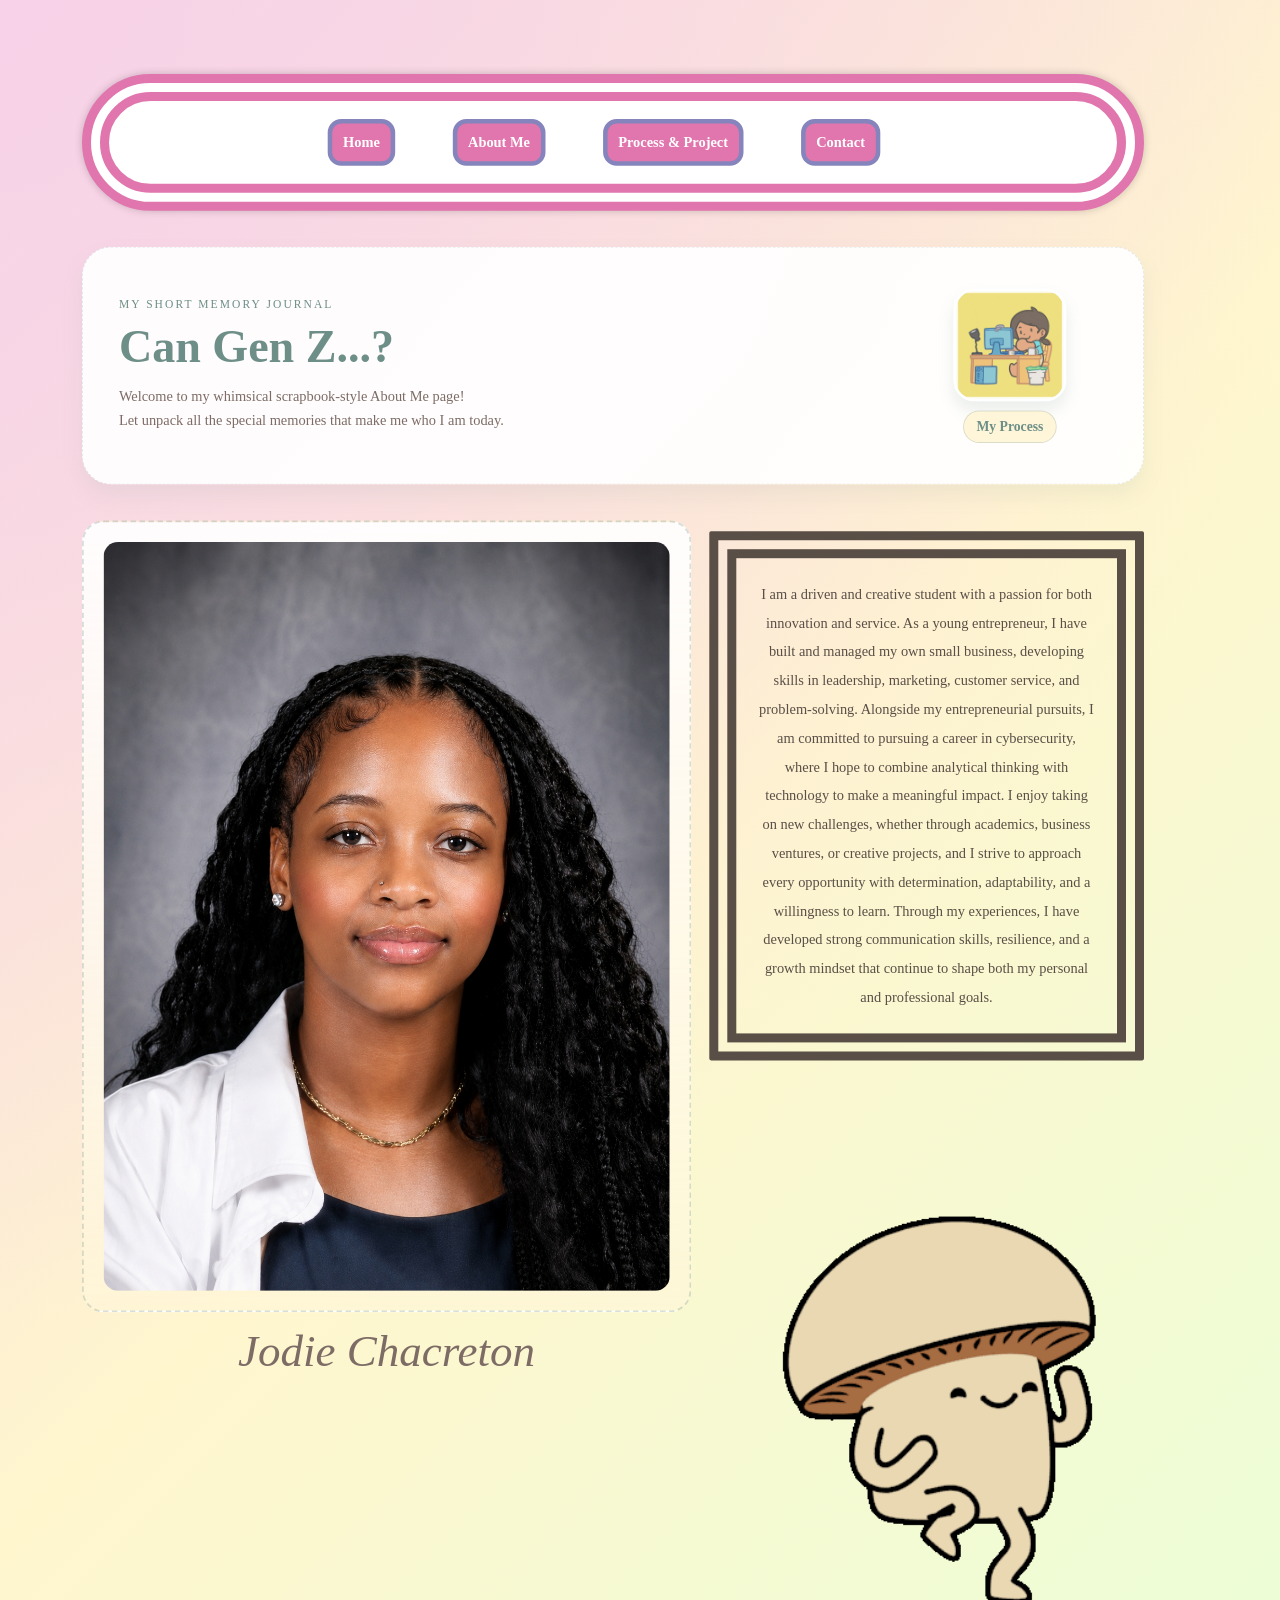
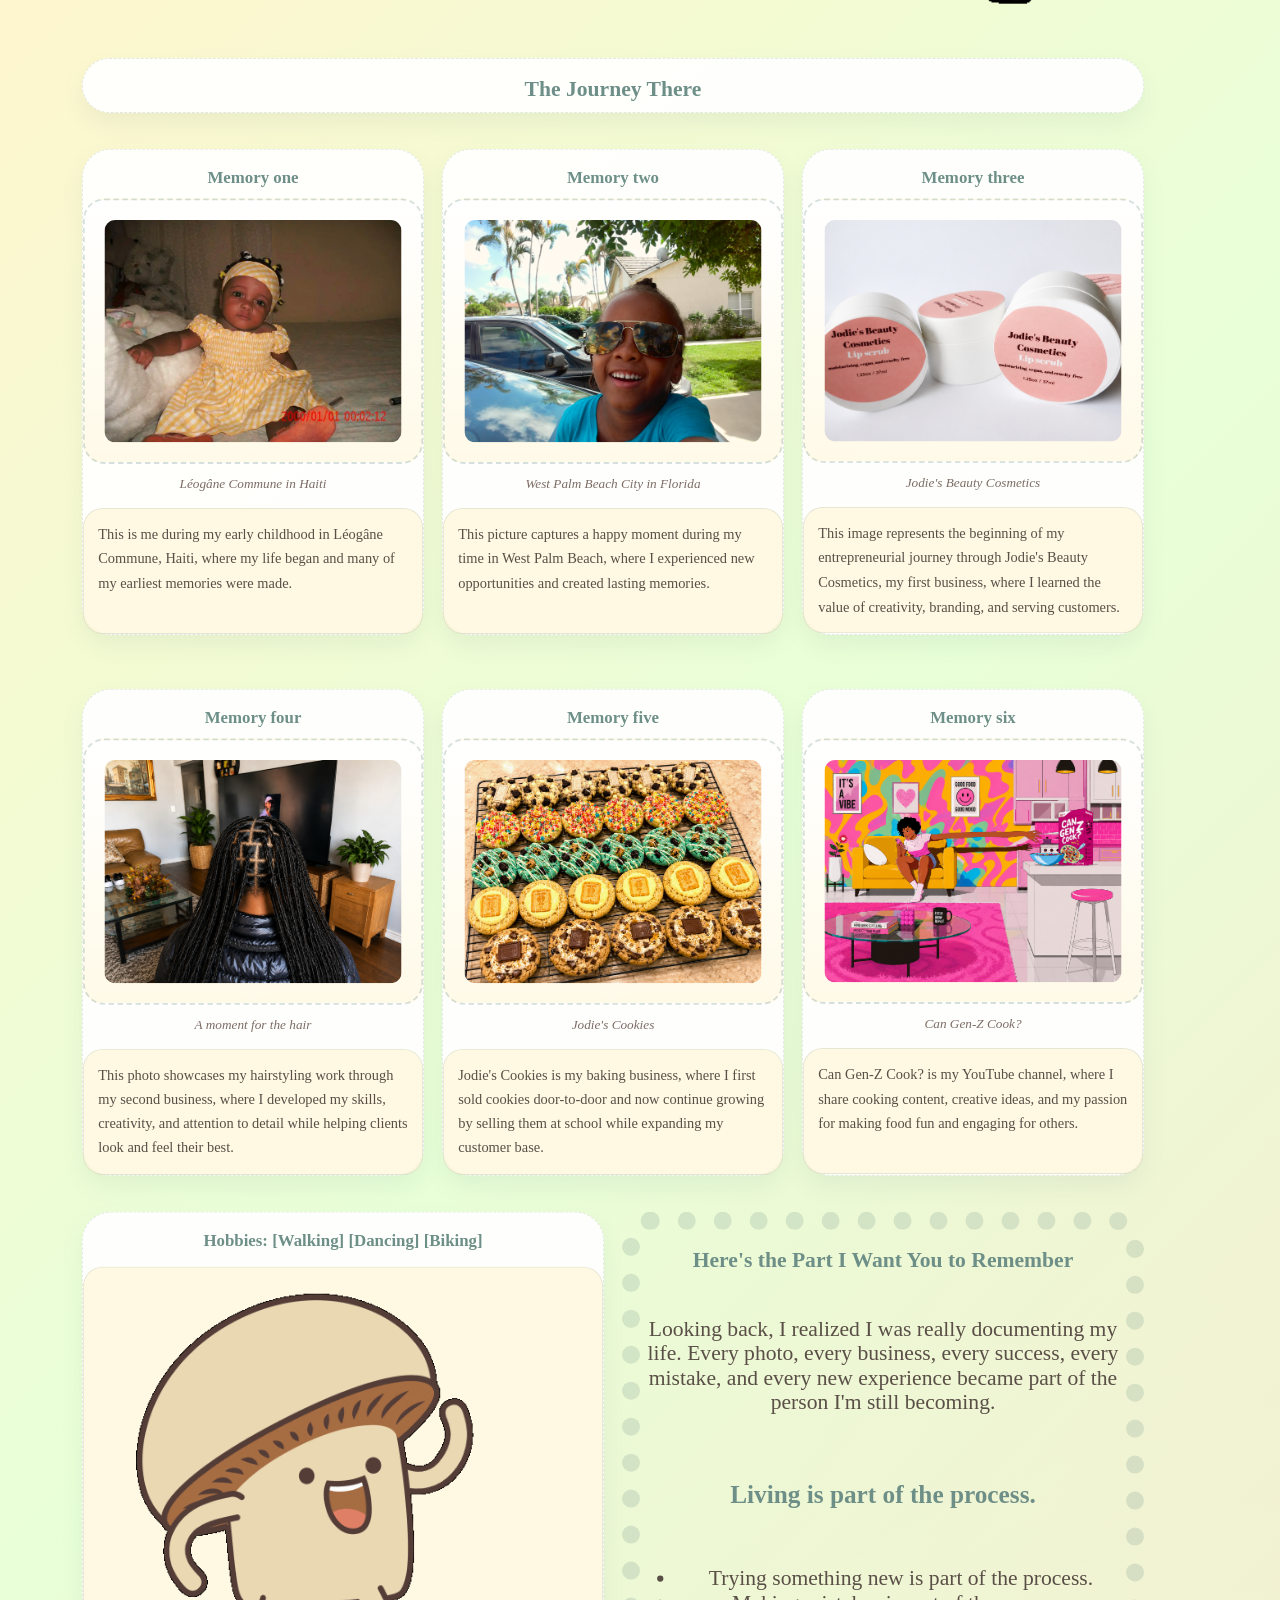
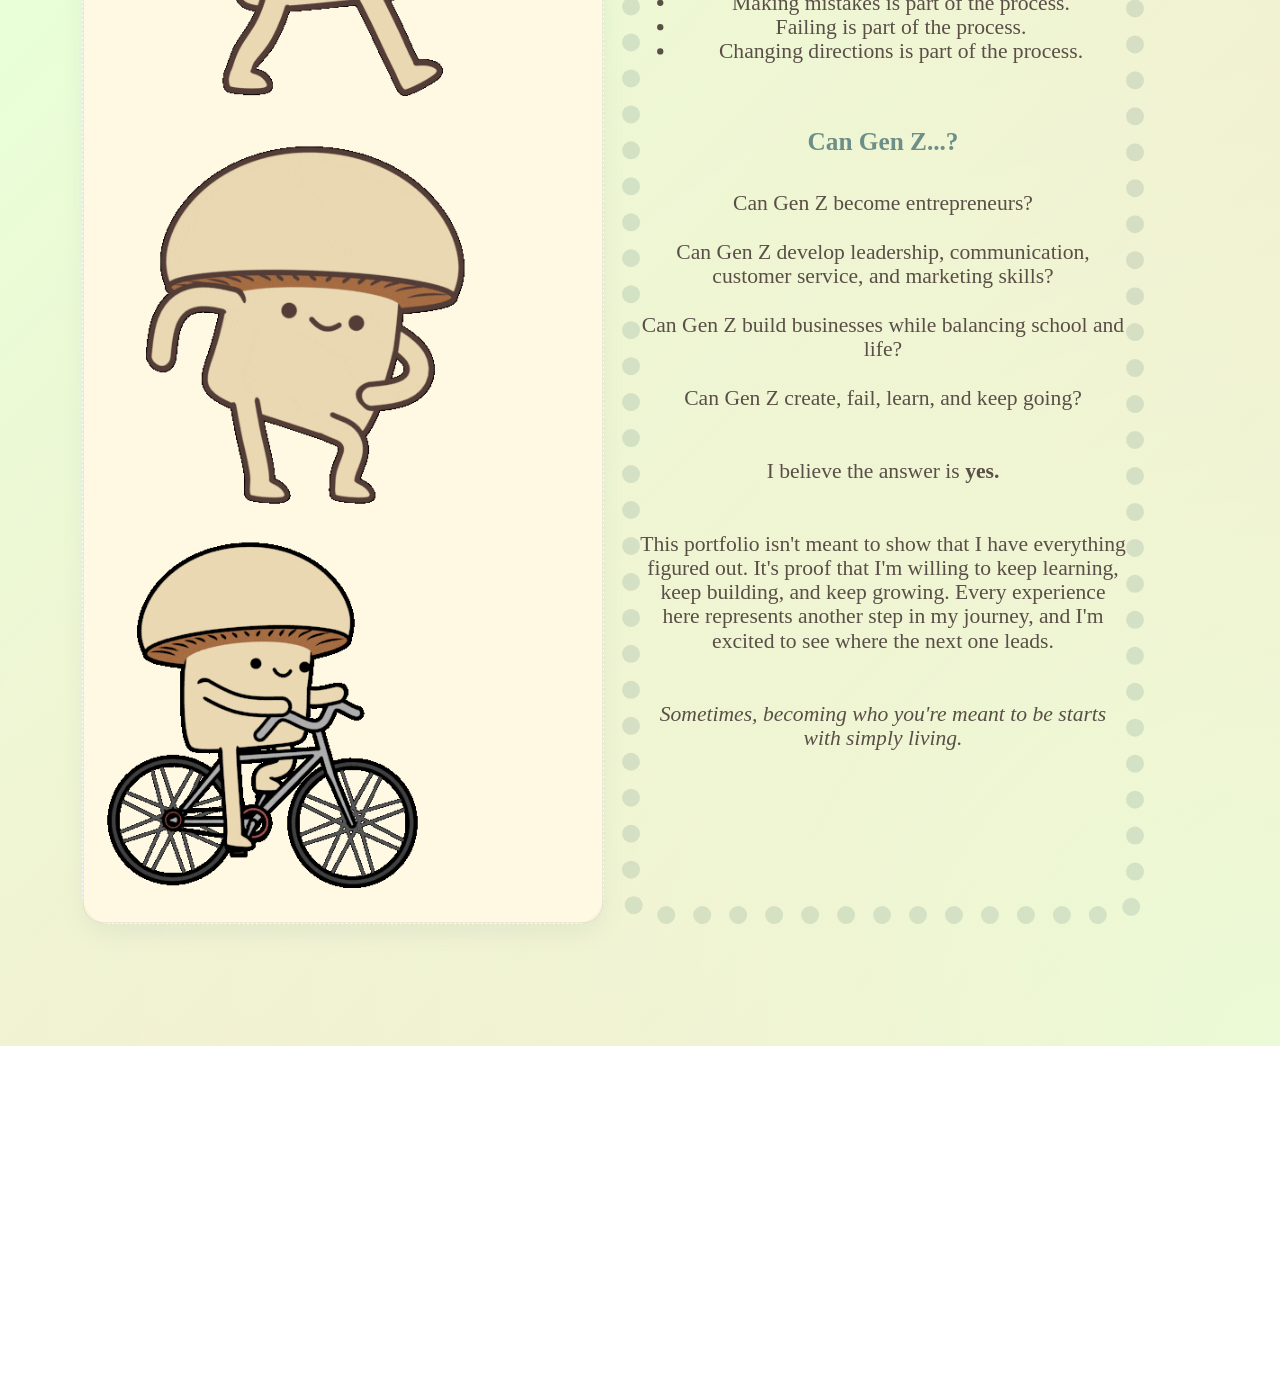
==== commit 4e7b3e87: "edited Co-authored-by: Copilot <copilot@github.com>" ====
--- a/about.html
+++ b/about.html
@@ -21,10 +21,10 @@
         }
 
         body {
-            margin:0;
-            background: radial-gradient(circle at top left, rgba(247,210,232,0.8), transparent 30%),
-                        radial-gradient(circle at bottom right, rgba(232,255,216,0.85), transparent 32%),
-                        linear-gradient(135deg, var(--rose), var(--cream) 28%, var(--mint) 58%, var(--peach));
+            margin: 0;
+            background: radial-gradient(circle at top left, rgba(247, 210, 232, 0.8), transparent 30%),
+                radial-gradient(circle at bottom right, rgba(232, 255, 216, 0.85), transparent 32%),
+                linear-gradient(135deg, var(--rose), var(--cream) 28%, var(--mint) 58%, var(--peach));
             color: var(--text);
             font-family: Georgia, 'Times New Roman', serif;
         }
@@ -39,17 +39,19 @@
 
         .hero-card,
         .card {
-            background: rgba(255,255,255,0.92);
-            border: 1px dashed rgba(109,143,135,0.2);
+            background: rgba(255, 255, 255, 0.92);
+            border: 1px dashed rgba(109, 143, 135, 0.2);
             border-radius: 32px;
-            box-shadow: 0 12px 24px rgba(109,143,135,0.1);
-            margin-top: 20px;
-        }
-        .last-card{
-    
-            border: 1px dotted rgba(109,143,135,0.2);
+            box-shadow: 0 12px 24px rgba(109, 143, 135, 0.1);
+            margin-top: 40px;
+        }
+
+        .last-card {
+
+            border: 1px dotted rgba(109, 143, 135, 0.2);
             border-radius: 32px;
             border-width: 20px;
+            margin-top: 40px;
         }
 
         .hero-card {
@@ -102,15 +104,15 @@
             border: 3px solid rgba(109, 143, 135, 0);
             background: #fff;
             object-fit: cover;
-            box-shadow: 0 10px 18px rgba(109,143,135,0.14);
-           
+            box-shadow: 0 10px 18px rgba(109, 143, 135, 0.14);
+
         }
 
         .process-image-button span {
             padding: 8px 14px;
             border-radius: 999px;
-            background: rgba(255,246,218,0.98);
-            border: 1px solid rgba(109,143,135,0.25);
+            background: rgba(255, 246, 218, 0.98);
+            border: 1px solid rgba(109, 143, 135, 0.25);
             font-size: 0.95rem;
             font-weight: 700;
         }
@@ -139,7 +141,7 @@
             padding: 20px;
         }
 
-       
+
 
 
         .about-me-text {
@@ -147,20 +149,21 @@
             font-size: 1.rem;
             line-height: 2;
             color: var(--text);
-           border-radius: 2px;
+            border-radius: 2px;
             border-style: double;
             border-width: 30px;
             text-align: center;
+            padding: 5%;
         }
 
         .image-placeholder {
             min-height: 220px;
-            border: 2px dashed rgba(109,143,135,0.28);
+            border: 2px dashed rgba(109, 143, 135, 0.28);
             border-radius: 24px;
             display: grid;
             place-items: center;
             padding: 22px;
-            background: linear-gradient(180deg, rgba(255,255,255,0.92) 0%, rgba(255,246,218,0.6) 100%);
+            background: linear-gradient(180deg, rgba(255, 255, 255, 0.92) 0%, rgba(255, 246, 218, 0.6) 100%);
             color: var(--muted);
             font-size: 0.95rem;
             text-align: center;
@@ -190,6 +193,14 @@
             font-style: italic;
             font-size: 0.92rem;
         }
+        .caption1 {
+            margin-top: 14px;
+            color: var(--muted);
+            font-style: italic;
+            font-size: 50px;
+            text-align: center;
+           
+        }
 
         h2,
         h3 {
@@ -208,12 +219,13 @@
             min-height: 110px;
             padding: 14px 16px;
             border-radius: 22px;
-            border: 1px solid rgba(109,143,135,0.18);
-            background: rgba(255,246,218,0.72);
+            border: 1px solid rgba(109, 143, 135, 0.18);
+            background: rgba(255, 246, 218, 0.72);
             color: var(--text);
             line-height: 1.7;
         }
-        .last-write-box{
+
+        .last-write-box {
             text-align: center;
             font-size: x-large;
             margin-top: 50px;
@@ -223,12 +235,13 @@
         .wide {
             grid-column: 1 / -1;
         }
-        
-        .caption{
+
+        .caption {
             text-align: center;
         }
 
         @media (max-width: 960px) {
+
             .hero-card,
             .intro-grid,
             .timeline-grid,
@@ -236,6 +249,14 @@
                 grid-template-columns: 1fr;
             }
         }
+
+        .about-me-card img {
+          width: 105%;
+        }
+        
+    
+     
+
     </style>
 </head>
 
@@ -252,7 +273,8 @@
             <div>
                 <p class="eyebrow">My Short Memory Journal</p>
                 <h1>Can Gen Z...?</h1>
-                <p class="hero-intro">Welcome to my whimsical scrapbook-style About Me page!<br> Let unpack all the special memories that make me who I am today.</p>
+                <p class="hero-intro">Welcome to my whimsical scrapbook-style About Me page!<br> Let unpack all the
+                    special memories that make me who I am today.</p>
             </div>
 
             <a href="process.html" class="process-image-button" aria-label="Visit My Process">
@@ -262,20 +284,26 @@
         </section>
 
         <section class="intro-grid">
-            <article class="card photo-card">
-                <div class="image-placeholder"><img src="professional-photo.png" alt="Professional photo of Jodie" class="prof-photo"></div>
-                <p class="caption">Jodie Chacreton</p>
+            <article class="cardphoto-card">
+                <div class="image-placeholder"><img src="professional-photo.png" alt="Professional photo of Jodie"
+                        class="prof-photo"></div>
+                <p class="caption1">Jodie Chacreton</p>
             </article>
 
             <article class="about-me-card">
-
                 <div class="about-me-text">
-                I am a driven and creative student with a passion for both innovation and service. As a young entrepreneur, I have built and managed my own small business, developing skills in leadership, marketing, customer service, and problem-solving. Alongside my entrepreneurial pursuits, I am committed to pursuing a career in cybersecurity, where I hope to combine analytical thinking with technology to make a meaningful impact. I enjoy taking on new challenges, whether through academics, business ventures, or creative projects, and I strive to approach every opportunity with determination, adaptability, and a willingness to learn. Through my experiences, I have developed strong communication skills, resilience, and a growth mindset that continue to shape both my personal and professional goals.
-</div>
-           <img src="Happy Sticker Sticker by mushroommovie.gif" alt="" srcset="">
-
-
-</article>
+                    I am a driven and creative student with a passion for both innovation and service. As a young
+                    entrepreneur, I have built and managed my own small business, developing skills in leadership,
+                    marketing, customer service, and problem-solving. Alongside my entrepreneurial pursuits, I am
+                    committed to pursuing a career in cybersecurity, where I hope to combine analytical thinking with
+                    technology to make a meaningful impact. I enjoy taking on new challenges, whether through academics,
+                    business ventures, or creative projects, and I strive to approach every opportunity with
+                    determination, adaptability, and a willingness to learn. Through my experiences, I have developed
+                    strong communication skills, resilience, and a growth mindset that continue to shape both my
+                    personal and professional goals.
+                </div>
+                <img src="Happy Sticker Sticker by mushroommovie.gif" alt="" srcset="">
+            </article>
         </section>
 
         <section class="timeline-section">
@@ -287,9 +315,10 @@
             <div class="timeline-grid">
                 <article class="card">
                     <h3>Memory one</h3>
-                    <div class="image-placeholder small"><img src="baby_picture.jpg" ></div>
+                    <div class="image-placeholder small"><img src="baby_picture.jpg"></div>
                     <p class="caption">Léogâne Commune in Haiti</p>
-                    <div class="write-box">This is me during my early childhood in Léogâne Commune, Haiti, where my life began and many of my earliest memories were made.</div>
+                    <div class="write-box">This is me during my early childhood in Léogâne Commune, Haiti, where my life
+                        began and many of my earliest memories were made.</div>
                 </article>
 
 
@@ -298,43 +327,51 @@
                     <h3>Memory two</h3>
                     <div class="image-placeholder small"><img src="FL_kid.png"></div>
                     <p class="caption">West Palm Beach City in Florida</p>
-                    <div class="write-box">This picture captures a happy moment during my time in West Palm Beach, where I experienced new opportunities and created lasting memories.</div>
+                    <div class="write-box">This picture captures a happy moment during my time in West Palm Beach, where
+                        I experienced new opportunities and created lasting memories.</div>
                 </article>
 
 
 
                 <article class="card">
                     <h3>Memory three</h3>
-                    <div class="image-placeholder small"><img src="Jodies-Beauty-Cosmetics.png" ></div>
+                    <div class="image-placeholder small"><img src="Jodies-Beauty-Cosmetics.png"></div>
                     <p class="caption">Jodie's Beauty Cosmetics</p>
-                    <div class="write-box">This image represents the beginning of my entrepreneurial journey through Jodie's Beauty Cosmetics, my first business, where I learned the value of creativity, branding, and serving customers.</div>
-                </article>
-
-
-
-               <article class="card">
+                    <div class="write-box">This image represents the beginning of my entrepreneurial journey through
+                        Jodie's Beauty Cosmetics, my first business, where I learned the value of creativity, branding,
+                        and serving customers.</div>
+                </article>
+
+
+
+                <article class="card">
                     <h3>Memory four</h3>
                     <div class="image-placeholder small"><img src="hair.png"></div>
                     <p class="caption">A moment for the hair</p>
-                    <div class="write-box">This photo showcases my hairstyling work through my second business, where I developed my skills, creativity, and attention to detail while helping clients look and feel their best.</div>
-                </article>
-
-
-
-                 <article class="card">
+                    <div class="write-box">This photo showcases my hairstyling work through my second business, where I
+                        developed my skills, creativity, and attention to detail while helping clients look and feel
+                        their best.</div>
+                </article>
+
+
+
+                <article class="card">
                     <h3>Memory five</h3>
                     <div class="image-placeholder small"><img src="image.png"></div>
                     <p class="caption">Jodie's Cookies</p>
-                    <div class="write-box">Jodie's Cookies is my baking business, where I first sold cookies door-to-door and now continue growing by selling them at school while expanding my customer base.</div>
+                    <div class="write-box">Jodie's Cookies is my baking business, where I first sold cookies
+                        door-to-door and now continue growing by selling them at school while expanding my customer
+                        base.</div>
                 </article>
 
 
 
                 <article class="card">
                     <h3>Memory six</h3>
-                    <div class="image-placeholder small"><img src="https://mail.google.com/mail/u/0?ui=2&ik=83203c60de&attid=0.3&permmsgid=msg-f:1869286402062207060&th=19f10a142a62c854&view=fimg&fur=ip&permmsgid=msg-f:1869286402062207060&sz=s0-l75-ft&attbid=ANGjdJ882hmrDGlsOFOhj-snUDcuL6_jRf0zODxtUYZGZXPg8PyfXu9UDkE32eNPyhPD1ulSGh-09rGmRqGDIqlwDni5caEPwccaTBF0P0sP98Mt2-ad-gbAjuyz0OU&disp=emb&realattid=ii_mqyfueqx3&zw"></div>
+                    <div class="image-placeholder small"><img src="CGZC.png"></div>
                     <p class="caption">Can Gen-Z Cook?</p>
-                    <div class="write-box">Can Gen-Z Cook? is my YouTube channel, where I share cooking content, creative ideas, and my passion for making food fun and engaging for others.</div>
+                    <div class="write-box">Can Gen-Z Cook? is my YouTube channel, where I share cooking content,
+                        creative ideas, and my passion for making food fun and engaging for others.</div>
                 </article>
             </div>
         </section>
@@ -347,65 +384,70 @@
                 <div class="write-box">
                     <img src="hobby_walking.gif" alt="" srcset="">
                     <img src="hobby_dance.gif" alt="" srcset="">
-                     <img src="hobby_biking.gif" alt="" srcset="">
+                    <img src="hobby_biking.gif" alt="" srcset="">
                 </div>
             </article>
 
 
 
-        <section class="last-card">
-            <h2>Here's the Part I Want You to Remember</h2>
-
-
-            <div class="last-write-box">
-                <p>Looking back, I realized I was really documenting my life. Every photo, every business, every success, every mistake, and every new experience became part of the person I'm still becoming.</p>
-
-                <br><br>
-                <h3>Living is part of the process.</h3>
-                <br>
-
-                <ul>
-                    <li>Trying something new is part of the process.</li>
-                    <li>Making mistakes is part of the process.</li>
-                    <li>Failing is part of the process.</li>
-                    <li>Changing directions is part of the process.</li>
-                </ul>
-
-          
-
+            <section class="last-card">
+                <h2>Here's the Part I Want You to Remember</h2>
+
+
+                <div class="last-write-box">
+                    <p>Looking back, I realized I was really documenting my life. Every photo, every business, every
+                        success, every mistake, and every new experience became part of the person I'm still becoming.
+                    </p>
+
+                    <br><br>
+                    <h3>Living is part of the process.</h3>
                     <br>
 
+                    <ul>
+                        <li>Trying something new is part of the process.</li>
+                        <li>Making mistakes is part of the process.</li>
+                        <li>Failing is part of the process.</li>
+                        <li>Changing directions is part of the process.</li>
+                    </ul>
+
+
+
+                    <br>
+
                     <h3>Can Gen Z...?</h3>
 
                     <br>
 
-<p>
-Can Gen Z become entrepreneurs?<br><br>
-
-Can Gen Z develop leadership, communication, customer service, and marketing skills?<br><br>
-
-Can Gen Z build businesses while balancing school and life?<br><br>
-
-Can Gen Z create, fail, learn, and keep going?
-</p>
-
-<br><br>
-
-<p>
-I believe the answer is <strong>yes.</strong>
-</p>
-
-<br><br>
-
-<p>
-This portfolio isn't meant to show that I have everything figured out. It's proof that I'm willing to keep learning, keep building, and keep growing. Every experience here represents another step in my journey, and I'm excited to see where the next one leads.
-</p>
-
-<br><br>
-
-<p><em>Sometimes, becoming who you're meant to be starts with simply living.</em></p></div>
-        </section>
+                    <p>
+                        Can Gen Z become entrepreneurs?<br><br>
+
+                        Can Gen Z develop leadership, communication, customer service, and marketing skills?<br><br>
+
+                        Can Gen Z build businesses while balancing school and life?<br><br>
+
+                        Can Gen Z create, fail, learn, and keep going?
+                    </p>
+
+                    <br><br>
+
+                    <p>
+                        I believe the answer is <strong>yes.</strong>
+                    </p>
+
+                    <br><br>
+
+                    <p>
+                        This portfolio isn't meant to show that I have everything figured out. It's proof that I'm
+                        willing to keep learning, keep building, and keep growing. Every experience here represents
+                        another step in my journey, and I'm excited to see where the next one leads.
+                    </p>
+
+                    <br><br>
+
+                    <p><em>Sometimes, becoming who you're meant to be starts with simply living.</em></p>
+                </div>
+            </section>
     </div>
 </body>
 
-</html>
+</html>
--- a/style.css
+++ b/style.css
@@ -9,6 +9,11 @@
     color: rgb(244, 237, 54);
     text-align: center;
     animation: JodieC .9s ease-in-out;
+    font-size: 100px;
+    margin-top: 20px;
+    margin-bottom: 20px;
+    font-family:Georgia, 'Times New Roman', Times, serif;
+    text-shadow: 2px 2px 4px rgba(0, 0, 0, 0.5);
 }
 
 
@@ -82,4 +87,52 @@
     margin-left: 20px;
     margin-right: 40px;
 
-}+}
+
+a:hover {
+    background-color: #ffffff;
+    color:#d65c9e;
+    border-color: white;
+    transform: scale(1.05);
+    transition: transform 0.3s ease, background-color 0.3s ease, border-color 0.3s ease;
+}
+
+.click-me {
+    background: #f7deb5;
+    border: 14px double #4a2f11; 
+    border-top: 12px double #dc77af; 
+    border-radius: 12px;
+    padding: 25px;
+    width: 320px;
+    display: inline-block;
+    box-shadow: 0 5px 15px rgba(0,0,0,0.05);
+    transition: transform 0.3s ease;
+    align-items: center;
+}
+
+.click-me:hover {
+    transform: translateY(-8px); 
+    box-shadow: 0 10px 20px rgba(212, 175, 55, 0.2);
+}
+
+.click-me h3 {
+    color: #4a2f11;
+    font-size: 20px;
+    margin-bottom: 12px;
+    font-weight: bold;
+}
+
+.click-me p {
+    font-size: 20px;
+    line-height: 1.5;
+    color: rgb(224 118 173);
+    font-weight:bolder;
+}
+
+.container {
+    display: flex;
+    justify-content: center;
+    align-items: center;
+    gap: 20px;
+    /* height: 100vh; */
+}
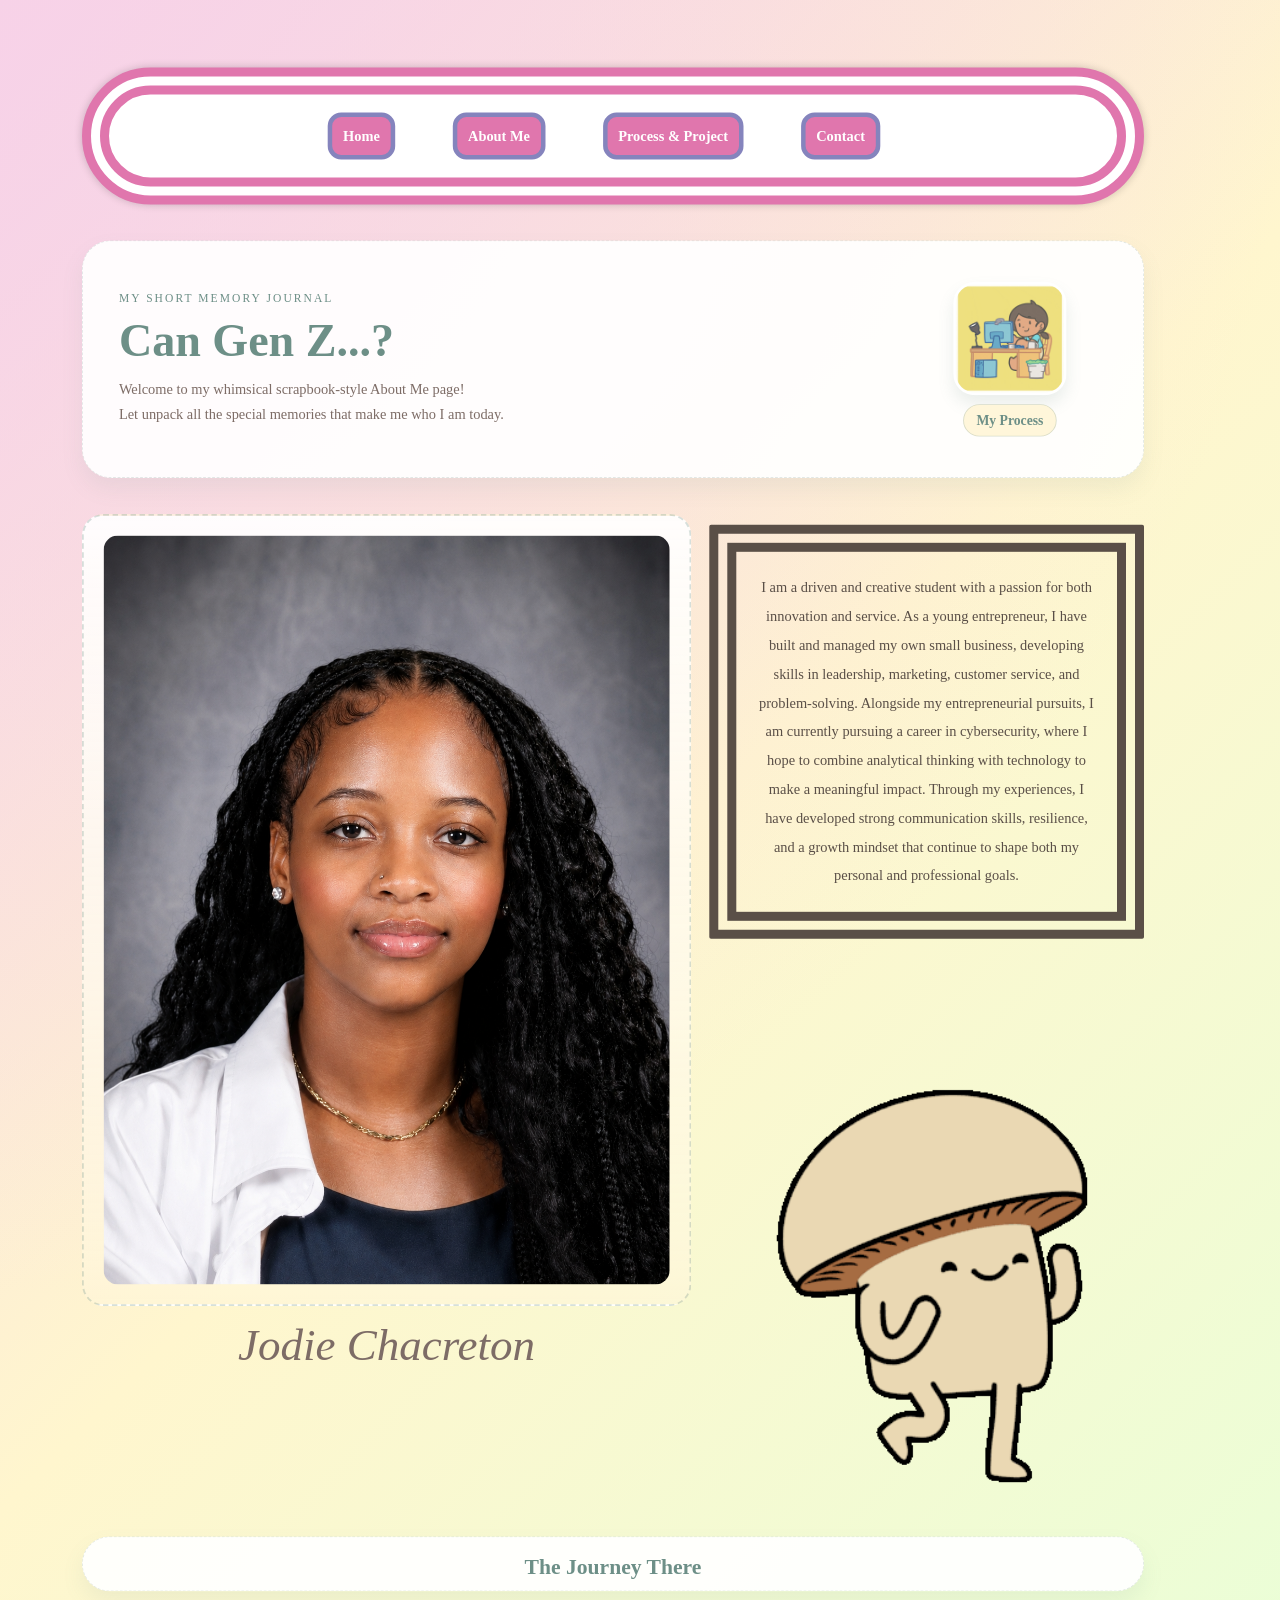
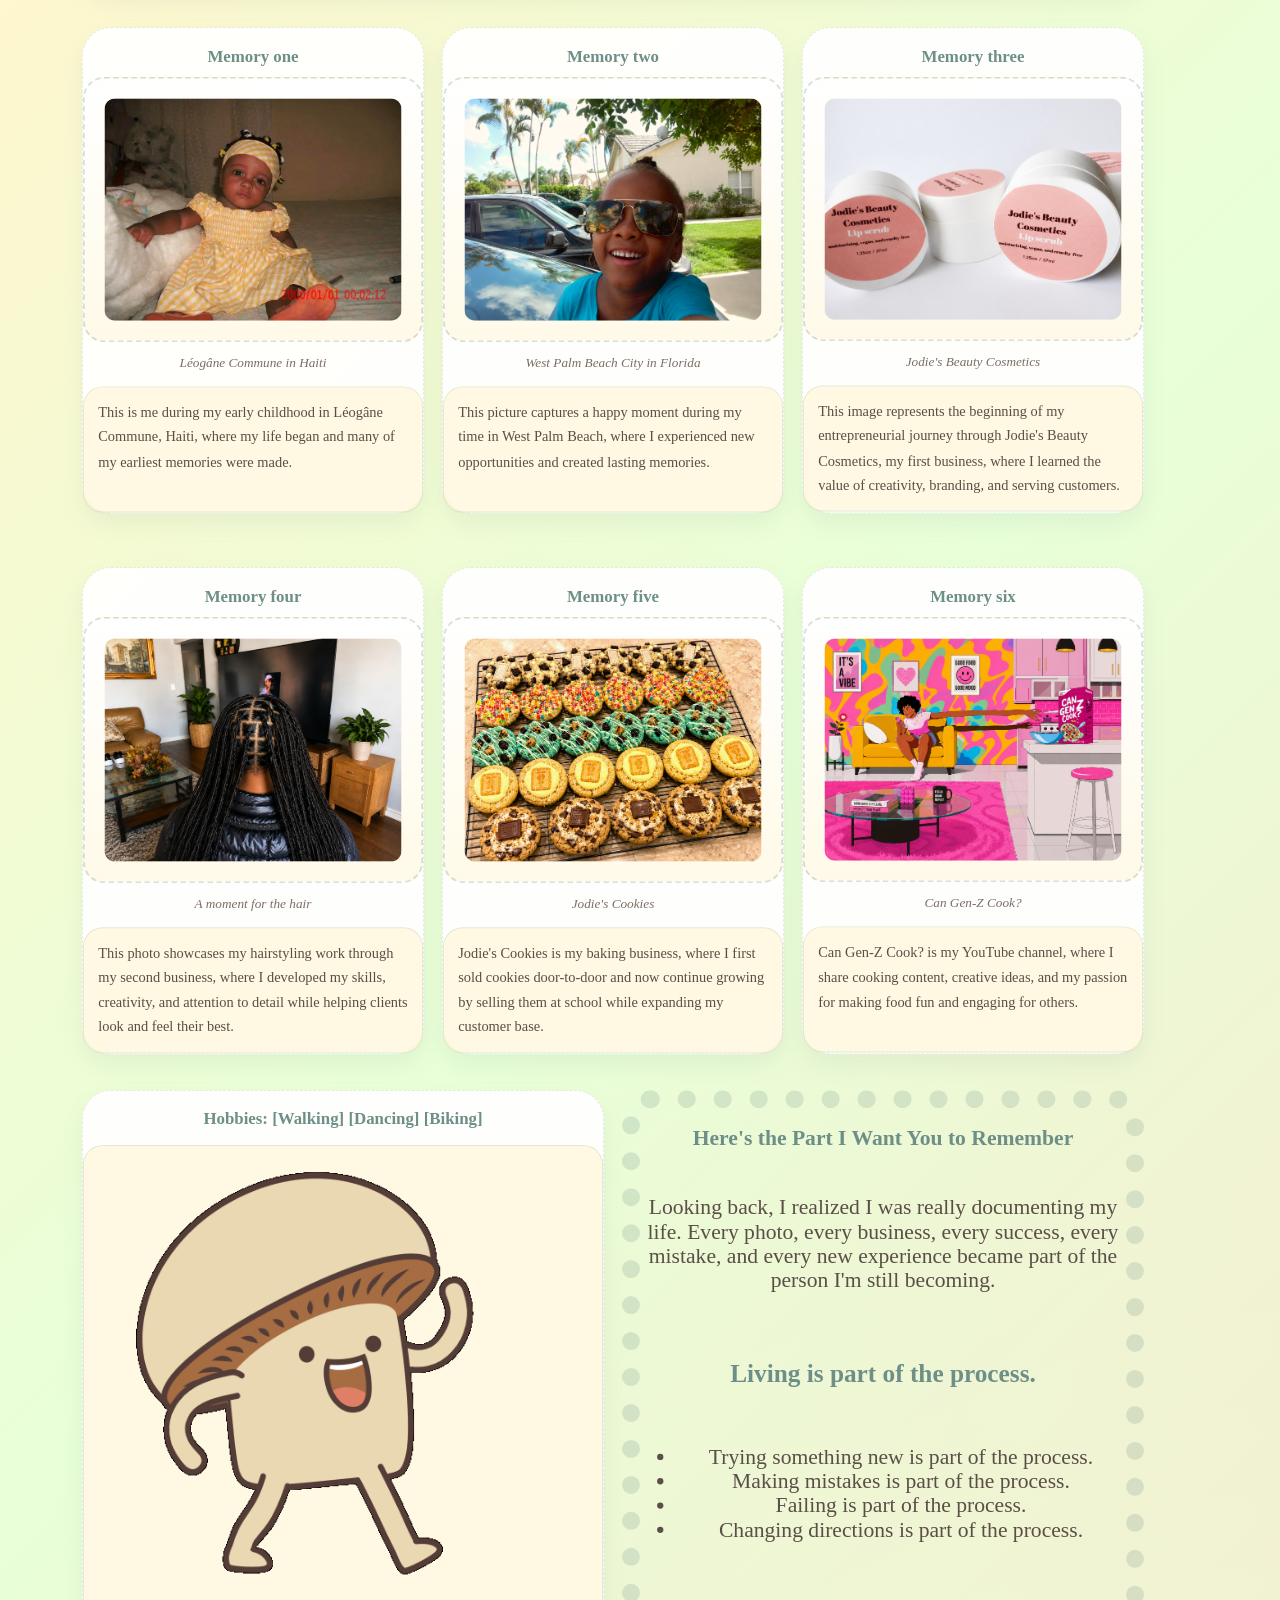
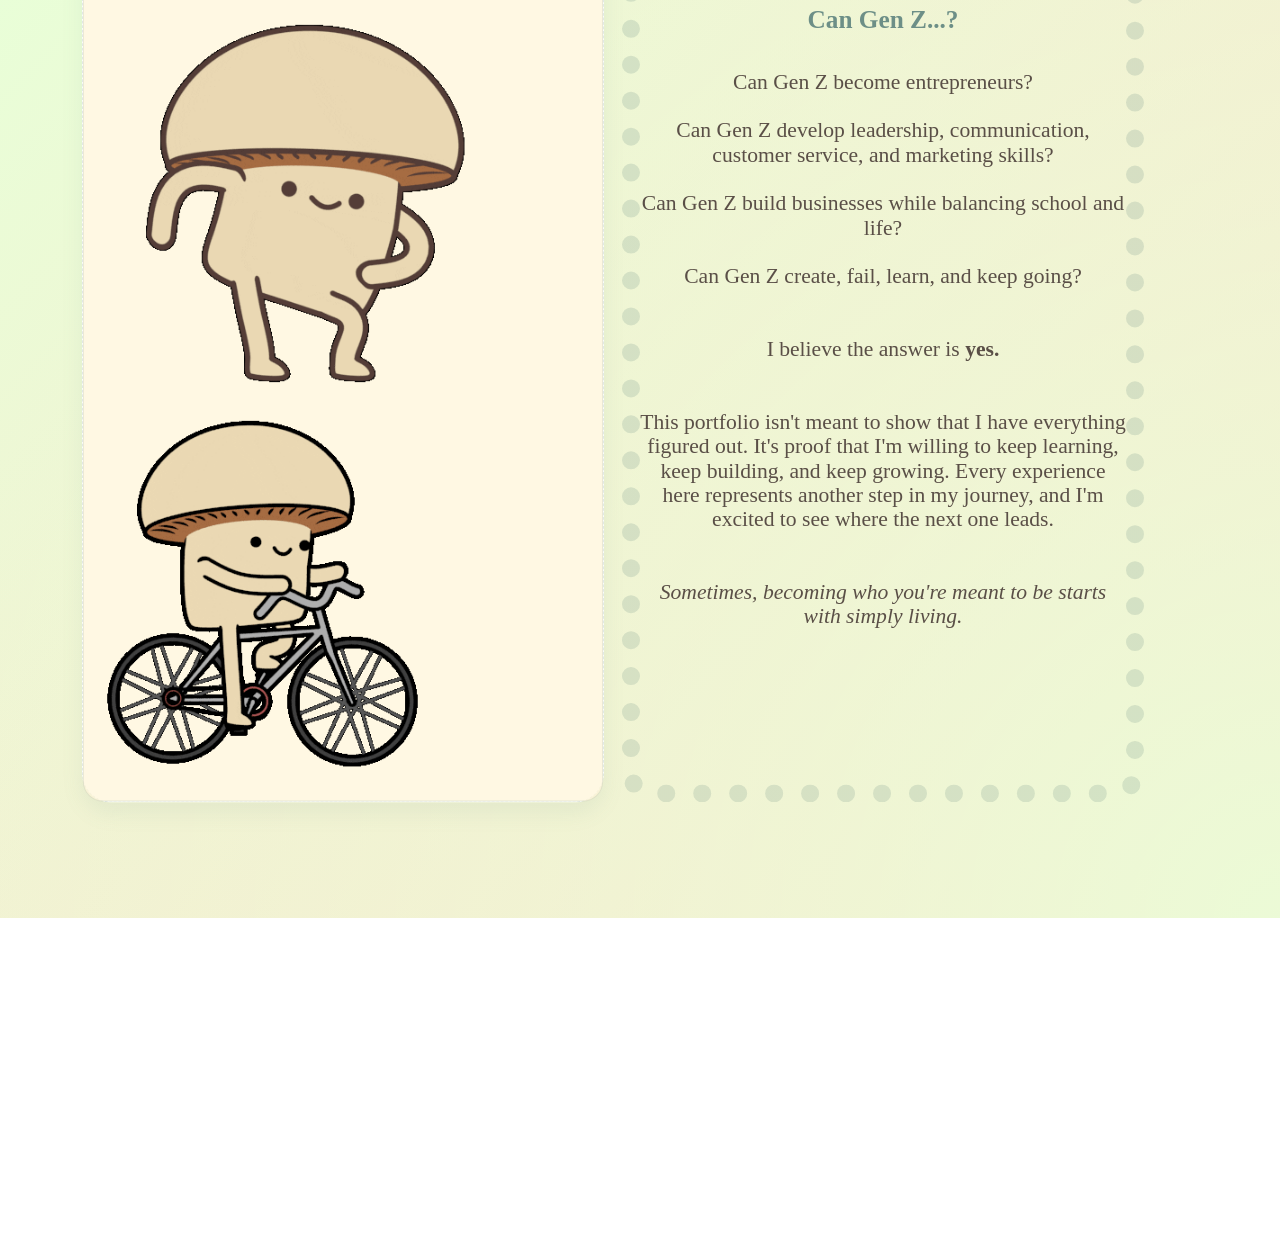
==== commit 46a58f74: "added click me Co-authored-by: Copilot <copilot@github.com>" ====
--- a/about.html
+++ b/about.html
@@ -295,10 +295,8 @@
                     I am a driven and creative student with a passion for both innovation and service. As a young
                     entrepreneur, I have built and managed my own small business, developing skills in leadership,
                     marketing, customer service, and problem-solving. Alongside my entrepreneurial pursuits, I am
-                    committed to pursuing a career in cybersecurity, where I hope to combine analytical thinking with
-                    technology to make a meaningful impact. I enjoy taking on new challenges, whether through academics,
-                    business ventures, or creative projects, and I strive to approach every opportunity with
-                    determination, adaptability, and a willingness to learn. Through my experiences, I have developed
+                    currently pursuing a career in cybersecurity, where I hope to combine analytical thinking with
+                    technology to make a meaningful impact. Through my experiences, I have developed
                     strong communication skills, resilience, and a growth mindset that continue to shape both my
                     personal and professional goals.
                 </div>
--- a/style.css
+++ b/style.css
@@ -12,7 +12,7 @@
     font-size: 100px;
     margin-top: 20px;
     margin-bottom: 20px;
-    font-family:Georgia, 'Times New Roman', Times, serif;
+    font-family: Georgia, 'Times New Roman', Times, serif;
     text-shadow: 2px 2px 4px rgba(0, 0, 0, 0.5);
 }
 
@@ -91,7 +91,7 @@
 
 a:hover {
     background-color: #ffffff;
-    color:#d65c9e;
+    color: #d65c9e;
     border-color: white;
     transform: scale(1.05);
     transition: transform 0.3s ease, background-color 0.3s ease, border-color 0.3s ease;
@@ -99,19 +99,19 @@
 
 .click-me {
     background: #f7deb5;
-    border: 14px double #4a2f11; 
-    border-top: 12px double #dc77af; 
+    border: 14px double #4a2f11;
+    border-top: 12px double #dc77af;
     border-radius: 12px;
     padding: 25px;
     width: 320px;
     display: inline-block;
-    box-shadow: 0 5px 15px rgba(0,0,0,0.05);
+    box-shadow: 0 5px 15px rgba(0, 0, 0, 0.05);
     transition: transform 0.3s ease;
     align-items: center;
 }
 
 .click-me:hover {
-    transform: translateY(-8px); 
+    transform: translateY(-8px);
     box-shadow: 0 10px 20px rgba(212, 175, 55, 0.2);
 }
 
@@ -126,7 +126,7 @@
     font-size: 20px;
     line-height: 1.5;
     color: rgb(224 118 173);
-    font-weight:bolder;
+    font-weight: bolder;
 }
 
 .container {
@@ -134,5 +134,59 @@
     justify-content: center;
     align-items: center;
     gap: 20px;
-    /* height: 100vh; */
+
 }
+
+.skill {
+    background-color: #fff;
+    border: 20px double #ff8fc3;
+    padding: 20px;
+    border-radius: 20px;
+    box-shadow: 0 0 10px rgba(0, 0, 0, 0.2);
+    margin-bottom: 10px;
+    display: none;
+}
+
+.skill img {
+    width: 450px;
+    height: 450px;
+    margin-left: auto;
+    margin-right: auto;
+    display:grid;
+    gap: 20px;
+}
+
+.skill h1 {
+    text-align: center;
+    color: #e076ad;
+    font-size: 70px;
+    margin-bottom: 20px;
+    font-family: Georgia, 'Times New Roman', Times, serif;
+    text-shadow: 2px 2px 4px #e4e442;
+    margin-bottom: 20px;
+    margin-top: -10px;
+    
+}
+
+.return-btn {
+    text-align: center;
+    color: #e076ad;
+    font-size: 40px;
+    margin-bottom: 25px;
+    font-family: Georgia, 'Times New Roman', Times, serif;
+    text-shadow: 2px 2px 4px #e4e442;
+    background-color: #fff;
+    border: 1px double #e076ad;
+    border-width: 10px;
+    text-align: center;
+}
+
+.goals {
+    background-color: #fff;
+    border: 20px double #ff8fc3;
+    padding: 20px;
+    border-radius: 20px;
+    box-shadow: 0 0 10px rgba(0, 0, 0, 0.2);
+    margin-bottom: 10px;
+    display: none;
+}
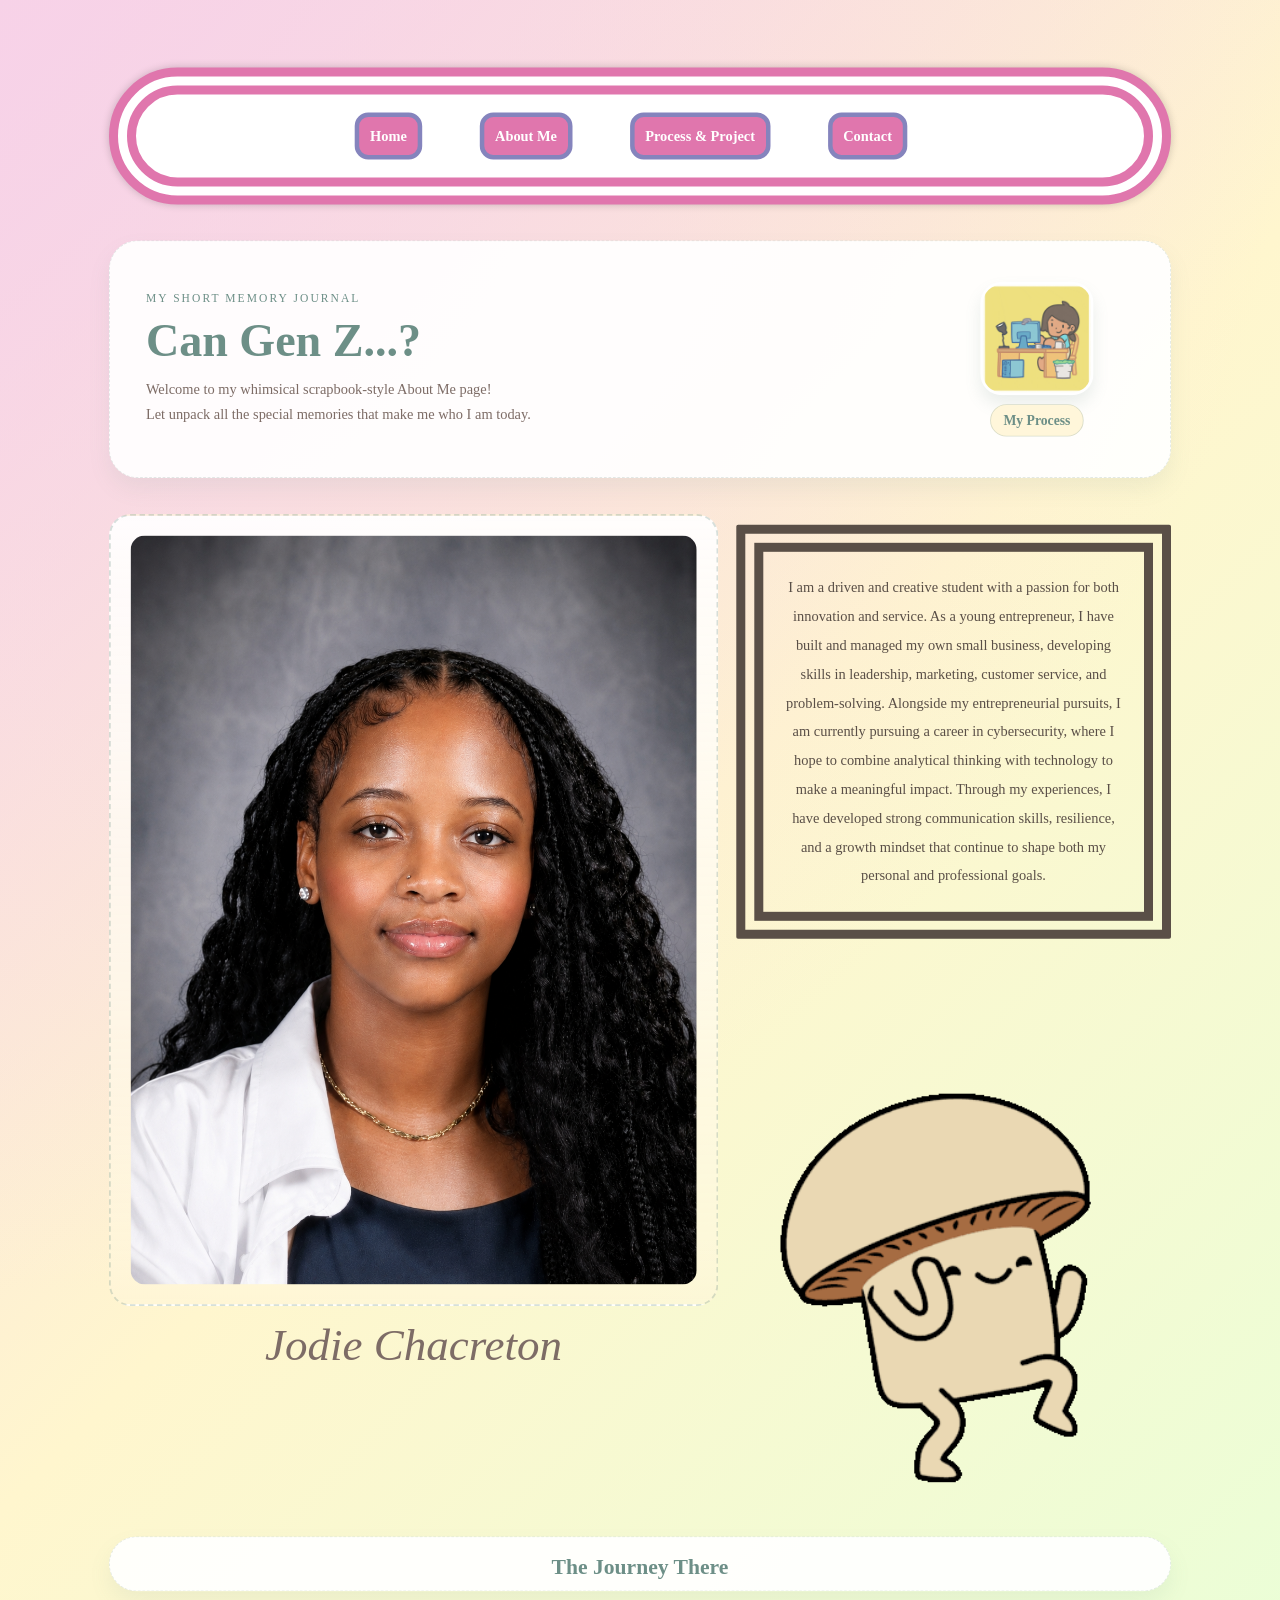
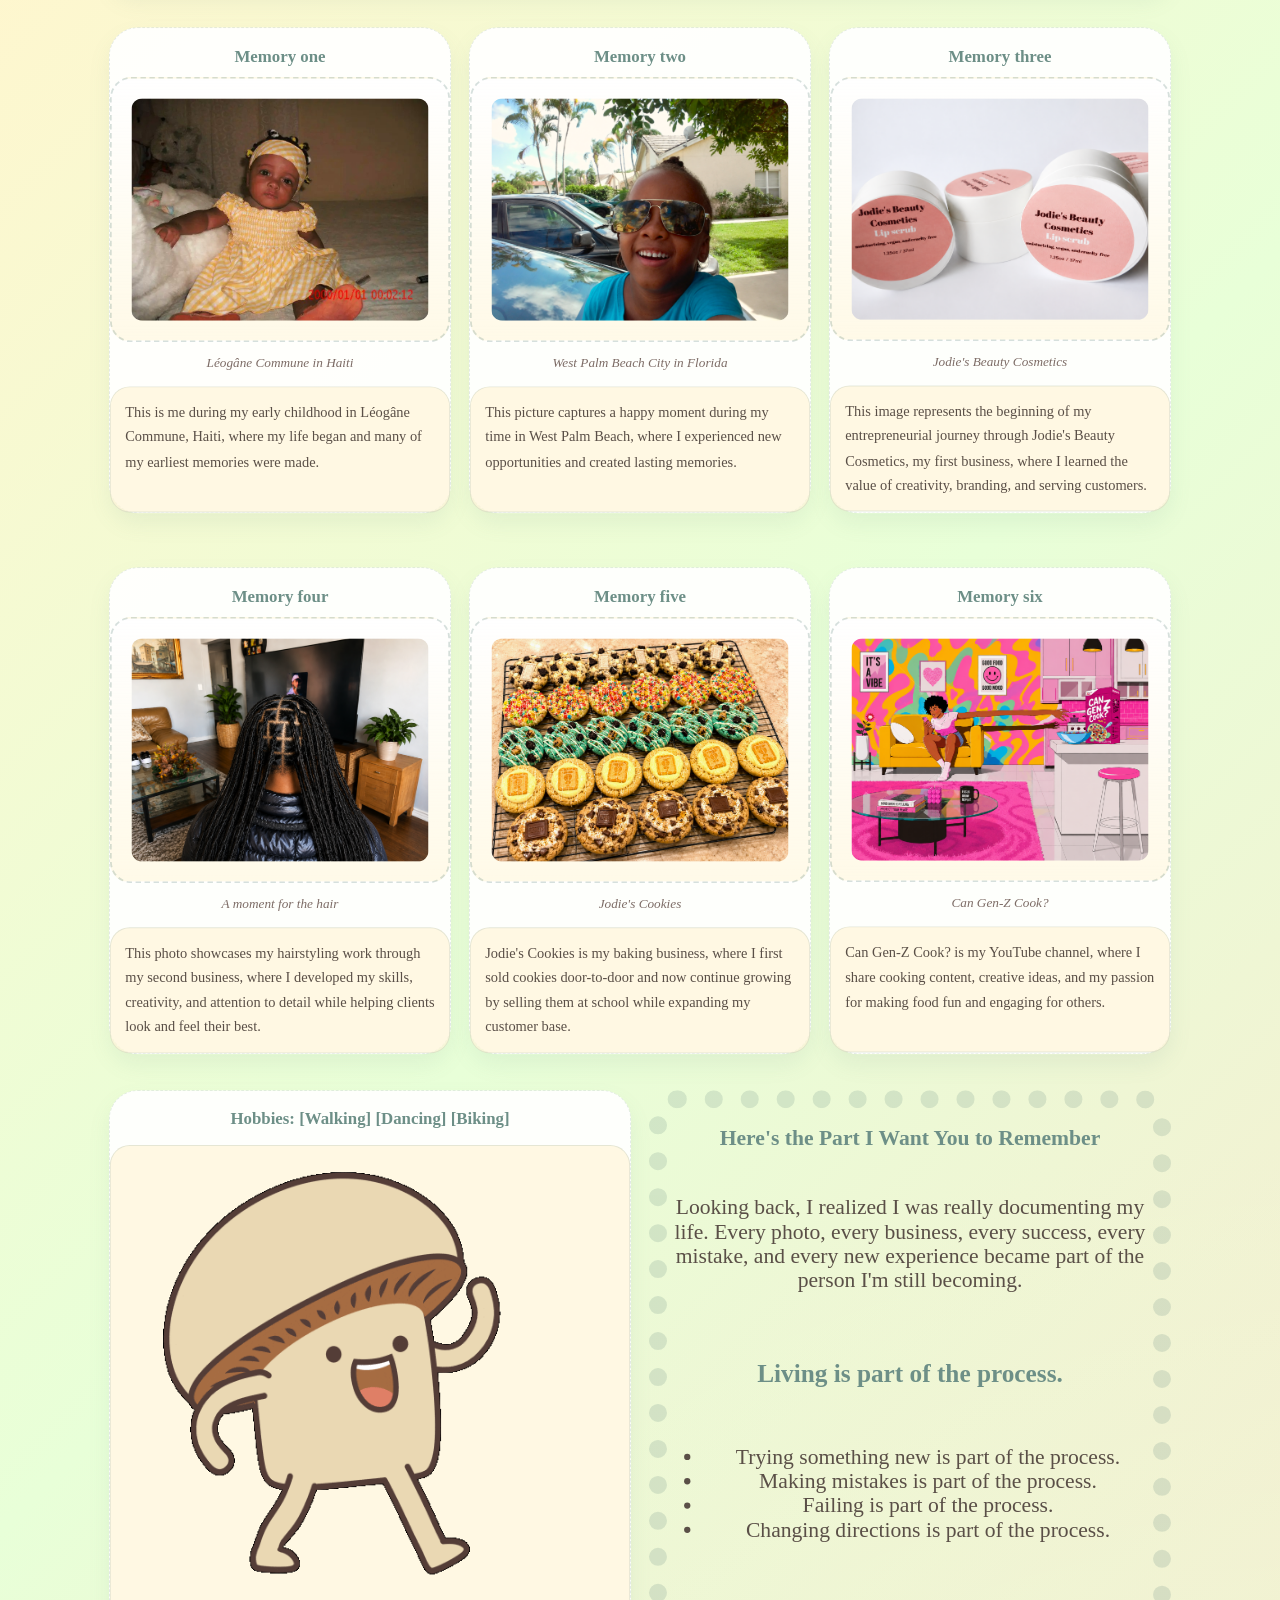
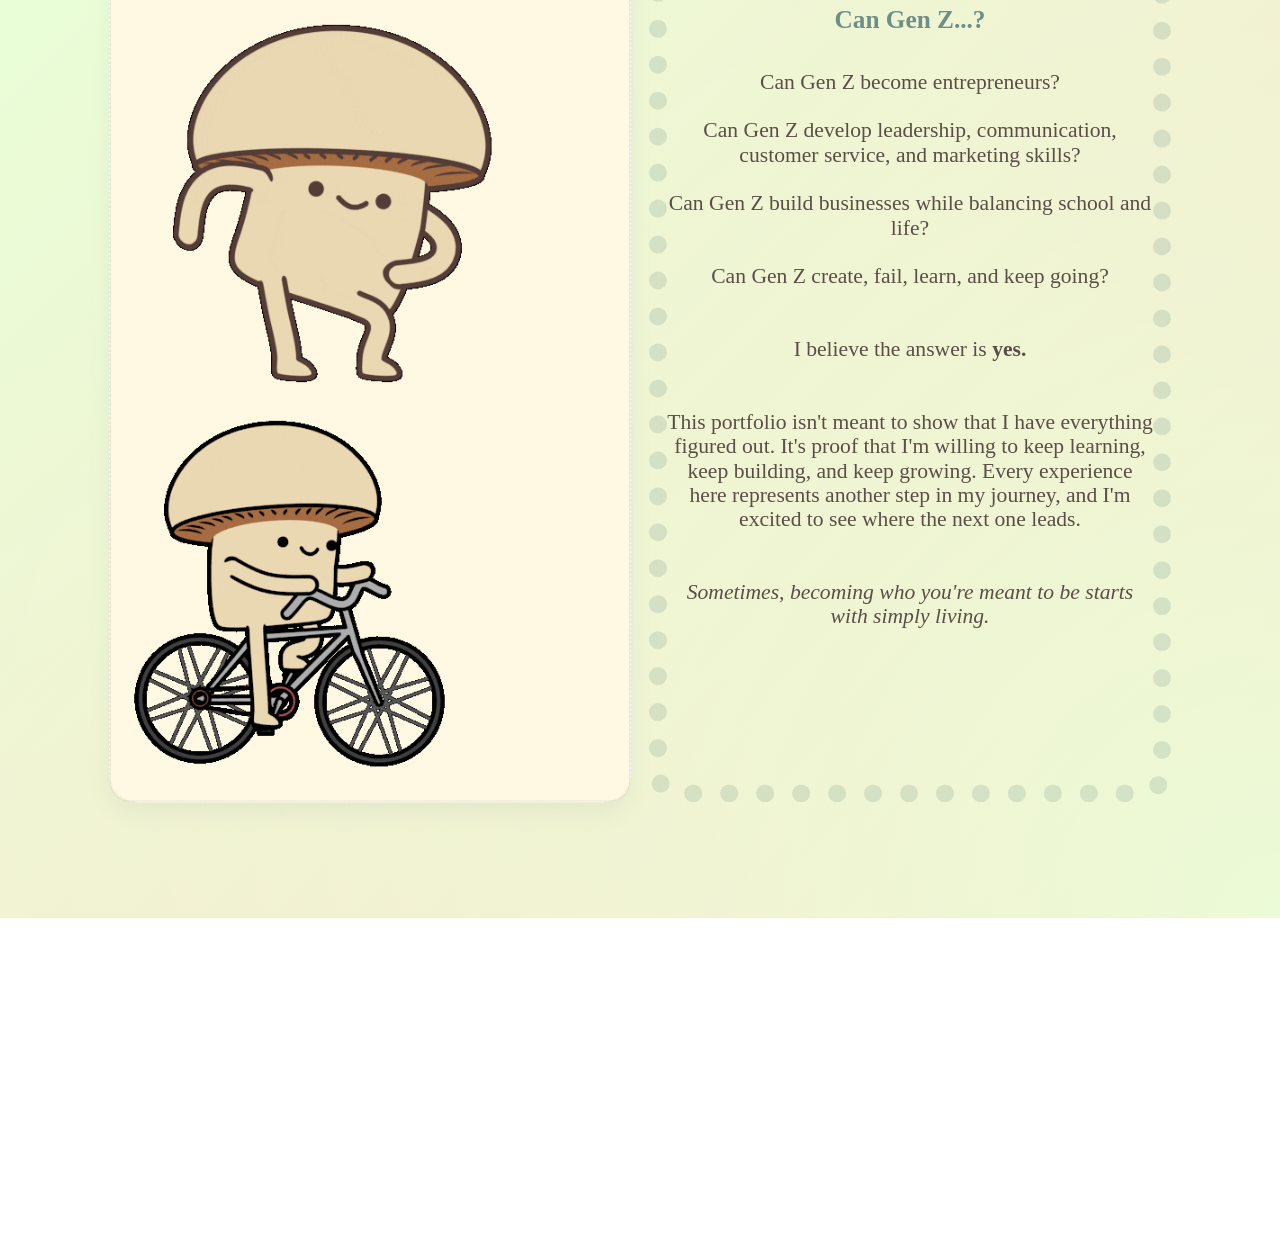
==== commit c0d0d6e3: "First Done Commit Co-authored-by: Copilot <copilot@github.com>" ====
--- a/about.html
+++ b/about.html
@@ -35,6 +35,8 @@
             padding: 28px 20px 48px;
             margin-top: -180px;
             margin-bottom: -150px;
+           margin-left: auto;
+            margin-right: auto;
         }
 
         .hero-card,
--- a/style.css
+++ b/style.css
@@ -120,7 +120,9 @@
     font-size: 20px;
     margin-bottom: 12px;
     font-weight: bold;
-}
+
+}
+
 
 .click-me p {
     font-size: 20px;
@@ -181,6 +183,35 @@
     text-align: center;
 }
 
+.return-btn:hover {
+    background-color: #e076ad;
+    color: #fff;
+    border-color: #fff;
+    transform: scale(1.05);
+    transition: transform 0.3s ease, background-color 0.3s ease, border-color 0.3s ease;
+}
+
+.return-btn2 {
+    text-align: center;
+    color: #e076ad;
+    font-size: 40px;
+    margin-bottom: 25px;
+    font-family: Georgia, 'Times New Roman', Times, serif;
+    text-shadow: 2px 2px 4px #e4e442;
+    background-color: #fff;
+    border: 1px double #e076ad;
+    border-width: 10px;
+    text-align: center;
+}
+
+.return-btn2:hover {
+    background-color: #e076ad;
+    color: #fff;
+    border-color: #fff;
+    transform: scale(1.05);
+    transition: transform 0.3s ease, background-color 0.3s ease, border-color 0.3s ease;
+}
+
 .goals {
     background-color: #fff;
     border: 20px double #ff8fc3;
@@ -190,3 +221,79 @@
     margin-bottom: 10px;
     display: none;
 }
+.goals img {
+    width: 450px;
+    height: 450px;
+    margin-left: auto;
+    margin-right: auto;
+    display:grid;
+    
+}
+
+
+.start-btn {
+    display: block;
+    margin: 0 auto;
+    padding: 10px 20px;
+    font-size: 18px;
+    background-color: #e076ad;
+    color: #fff;
+    border: none;
+    border-radius: 5px;
+    cursor: pointer;
+}
+
+.start-btn:hover {
+    background-color: #d65c9e;
+}
+
+.skills-btn {
+    display: block;
+    margin: 0 auto;
+    padding: 10px 20px;
+    font-size: 18px;
+    background-color: #e076ad;
+    color: #fff;
+    border: none;
+    border-radius: 5px;
+    cursor: pointer;
+}
+.skills-btn:hover {
+    background-color: #d65c9e;
+}
+
+.goals-btn {
+    display: block;
+    margin: 0 auto;
+    padding: 10px 20px;
+    font-size: 18px;
+    background-color: #e076ad;
+    color: #fff;
+    border: none;
+    border-radius: 5px;
+    cursor: pointer;
+}
+.goals-btn:hover {
+    background-color: #d65c9e;
+}
+.goals h1 {
+    text-align: center;
+    color: #e076ad;
+    font-size: 70px;
+    margin-bottom: 20px;
+    font-family: Georgia, 'Times New Roman', Times, serif;
+    text-shadow: 2px 2px 4px #e4e442;
+    margin-bottom: 20px;
+    margin-top: -10px;
+    
+}
+.goals h2 {
+    text-align: center;
+    color: #e076ad;
+    font-size: 30px;
+    margin-top: 10px;
+    font-family: Georgia, 'Times New Roman', Times, serif;
+    text-shadow: 2px 2px 4px #e4e442;
+  
+    
+}
